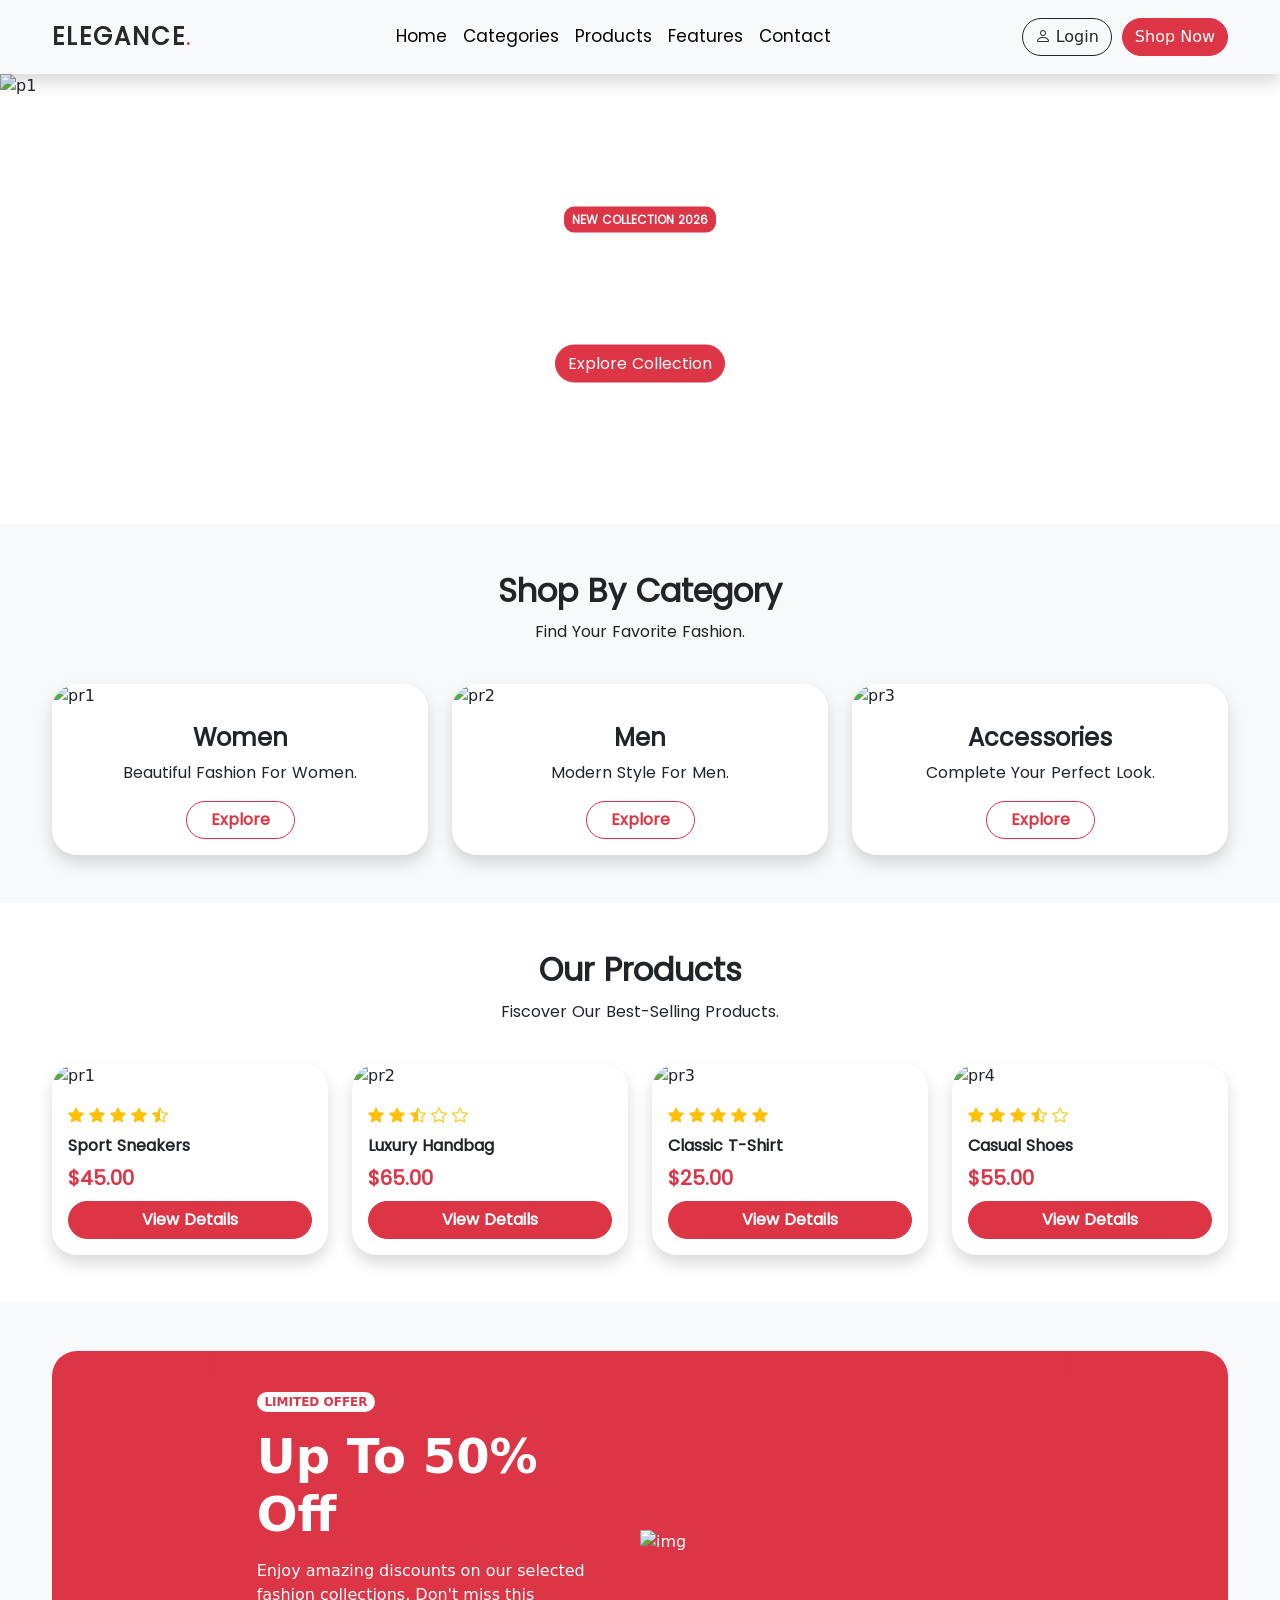
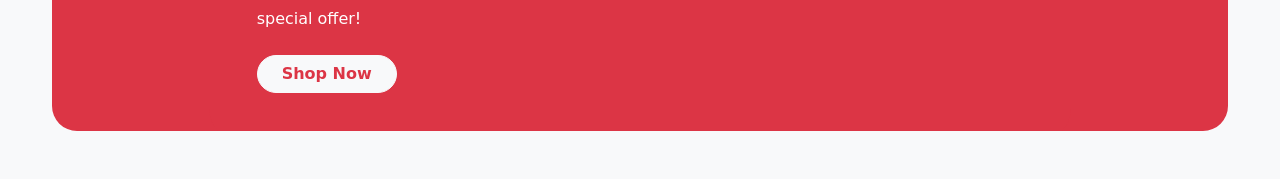
==== Piseth Chankresna/index.html @ ad0e2845 "Add Project" ====
<!DOCTYPE html>
<html lang="en">

<head>
    <meta charset="UTF-8">
    <meta name="viewport" content="width=device-width, initial-scale=1.0">
    <link href="https://cdn.jsdelivr.net/npm/bootstrap@5.3.8/dist/css/bootstrap.min.css" rel="stylesheet"
        integrity="sha384-sRIl4kxILFvY47J16cr9ZwB07vP4J8+LH7qKQnuqkuIAvNWLzeN8tE5YBujZqJLB" crossorigin="anonymous">
    <link rel="stylesheet" href="https://cdn.jsdelivr.net/npm/bootstrap-icons@1.13.2/font/bootstrap-icons.min.css">
    <link rel="stylesheet" href="css/index.css">

    <title>Bagance | Fashion Store</title>
</head>

<body>
    <div class="header">
        <nav class="navbar navbar-expand-lg bg-body-tertiary shadow">
            <div class="container">
                <div class="logo-container navbar-brand">
                    <a class="logo-title text-uppercase text-decoration-none fw-bolder fs-4" href="#">elegance</a>
                    <span class="logo-dot">.</span>
                </div>

                <div class="navbar-text offcanvas w-auto" id="navbarScroll">
                    <ul class="navbar-nav navbar-nav-scroll mx-auto">
                        <li class="nav-item">
                            <a class="nav-link" href="#">home</a>
                        </li>

                        <li class="nav-item">
                            <a class="nav-link" href="#categories">categories</a>
                        </li>

                        <li class="nav-item">
                            <a class="nav-link" href="#products">products</a>
                        </li>

                        <li class="nav-item">
                            <a class="nav-link" href="#features">features</a>
                        </li>

                        <li class="nav-item">
                            <a class="nav-link" href="#contact">contact</a>
                        </li>
                    </ul>
                </div>

                <div class="btn nav-container offcanvas-lg">
                    <button class="btn login-btn btn-outline-dark" type="button" data-bs-target="#loginModal"
                        data-bs-toggle="modal">
                        <a class="login-btn text-decoration-none btn-outline-dark">
                            <i class="bi bi-person"></i>
                            login
                        </a>
                    </button>

                    <button class="btn shop-btn btn-danger">
                        <a href="#products" class="text-decoration-none">
                            shop now
                        </a>
                    </button>
                </div>

                <button class="navbar-toggler" type="button" data-bs-toggle="offcanvas"
                    data-bs-target="#offcanvasWithBothOptions" aria-controls="navbarSupportedContent"
                    aria-expanded="false" aria-label="Toggle navigation">
                    <span class="navbar-toggler-icon"></span>
                </button>
            </div>
        </nav>

        <div class="offcanvas offcanvas-end" data-bs-scroll="true" tabindex="-1" id="offcanvasWithBothOptions"
            aria-labelledby="offcanvasWithBothOptionsLabel">

            <div class="offcanvas-header">
                <a class="logo-title text-uppercase text-decoration-none fw-bolder fs-6" href="#">elegance</a>
                <span class="logo-dot">.</span>
                <button type="button" class="btn-close" data-bs-dismiss="offcanvas" aria-label="Close"></button>
            </div>

            <div class="offcanvas-body">
                <div class="nav-md">
                    <ul class="navbar-nav navbar-nav-scroll mx-auto">
                        <li class="nav-item">
                            <a class="nav-link" href="#">home</a>
                        </li>

                        <li class="nav-item">
                            <a class="nav-link" href="#categories">categories</a>
                        </li>

                        <li class="nav-item">
                            <a class="nav-link" href="#products">products</a>
                        </li>

                        <li class="nav-item">
                            <a class="nav-link" href="#features">features</a>
                        </li>

                        <li class="nav-item">
                            <a class="nav-link" href="#contact">contact</a>
                        </li>
                    </ul>
                </div>

                <div class="nav-btn gap-2 pt-3">
                    <button class="btn login-btn btn-outline-dark" type="button">
                        <a class="login-btn text-decoration-none btn-outline-dark navbar-dark"
                            data-bs-target="#loginModal" data-bs-toggle="modal">
                            <i class="bi bi-person"></i>
                            login
                        </a>
                    </button>

                    <button class="btn shop-btn btn-danger">
                        <a href="#products" class="text-decoration-none">
                            shop now
                        </a>
                    </button>
                </div>
            </div>
        </div>
    </div>

    <!-- model login -->
    <div class="modal fade" id="loginModal" aria-hidden="true" aria-labelledby="loginModal" tabindex="-1">
        <div class="modal-dialog modal-dialog-centered">
            <div class="modal-content">
                <div class="modal-header border-0">
                    <h1 class="modal-title fs-5 fw-bolder text-capitalize" id="loginModal">welcome back!</h1>
                    <button type="button" class="btn-close" data-bs-dismiss="modal" aria-label="Close"></button>
                </div>
                <div class="modal-body m-0">
                    <label class="mb-3">Login to your Elegance account.</label>

                    <form>
                        <div class="mb-3">
                            <label for="loginEmail" class="form-label fw-bold">Email address</label>
                            <input type="email" class="form-control" id="loginEmail" placeholder="Enter your email"
                                required>
                        </div>

                        <div class="mb-3">
                            <label for="loginPassword" class="form-label fw-bold">Password</label>
                            <input type="password" class="form-control" id="loginPassword"
                                placeholder="Enter your password" required>
                        </div>

                        <div class="mb-3 d-flex justify-content-between align-items-center">
                            <div class="form-check">
                                <input type="checkbox" class="form-check-input" id="rememberMe">
                                <label class="form-check-label" for="rememberMe">Remember me</label>
                            </div>
                            <a href="#" class="text-decoration-none text-danger">Forgot password?</a>
                        </div>

                        <!-- Login Submit Button -->
                        <div class="d-grid">
                            <button type="submit" class="btn btn-danger">Log In</button>
                        </div>
                    </form>

                    <div class="mt-3 text-center">
                        <span>Don't have an account?</span>
                        <a href="#" class="text-decoration-none text-danger">Register</a>
                    </div>
                </div>
            </div>
        </div>
    </div>

    <div class="carousel">
        <div id="carouselExampleIndicators" class="carousel slide carousel-fade" data-bs-interval="3000">
            <!--data-bs-ride="carousel" -->

            <div class="carousel-indicators">
                <button type="button" data-bs-target="#carouselExampleIndicators" data-bs-slide-to="0" class="active"
                    aria-current="true" aria-label="Slide 1"></button>
                <button type="button" data-bs-target="#carouselExampleIndicators" data-bs-slide-to="1"
                    aria-label="Slide 2"></button>
                <button type="button" data-bs-target="#carouselExampleIndicators" data-bs-slide-to="2"
                    aria-label="Slide 3"></button>
            </div>

            <div class="carousel-inner">
                <div class="carousel-item active">
                    <img src="https://images.unsplash.com/photo-1483985988355-763728e1935b?auto=format&fit=crop&w=1600&q=85"
                        class="d-block" alt="p1">
                    <div class="carousel-caption w-75">
                        <label class="bg-danger text-light" id="red">new collection 2026</label>
                        <h5 class="fs-1">discover your style</h5>
                        <p class="fs-6">fashion in not just about clothes. it's about your personality.</p>
                        <button class="btn btn-danger">explore collection</button>
                    </div>
                </div>

                <div class="carousel-item">
                    <img src="https://images.unsplash.com/photo-1490481651871-ab68de25d43d?auto=format&fit=crop&w=1600&q=85"
                        class="d-block" alt="p2">
                    <div class="carousel-caption w-75">
                        <label class="bg-warning text-dark" id="red">special offer</label>
                        <h5 class="fs-1">elegance everywhere</h5>
                        <p class="fs-6">Find your perfect outfit for every moment.</p>
                        <button class="btn btn-light">shop collection</button>
                    </div>
                </div>

                <div class="carousel-item">
                    <img src="https://images.unsplash.com/photo-1515886657613-9f3515b0c78f?auto=format&fit=crop&w=1600&q=85"
                        class="d-block" alt="p3">
                    <div class="carousel-caption w-75">
                        <label class="bg-danger text-light" id="red">trending now</label>
                        <h5 class="fs-1">be different</h5>
                        <p class="fs-6">wear confidence. wear elegance.</p>
                        <button class="btn btn-danger">discover more</button>
                    </div>
                </div>
            </div>

            <button class="carousel-control-prev" type="button" data-bs-target="#carouselExampleIndicators"
                data-bs-slide="prev">
                <span class="carousel-control-prev-icon" aria-hidden="true"></span>
                <span class="visually-hidden">Previous</span>
            </button>

            <button class="carousel-control-next" type="button" data-bs-target="#carouselExampleIndicators"
                data-bs-slide="next">
                <span class="carousel-control-next-icon" aria-hidden="true"></span>
                <span class="visually-hidden">Next</span>
            </button>
        </div>
    </div>

    <div class="cotegories-container" id="categories">
        <div class="header-container">
            <h2>shop by category</h2>
            <p>Find your favorite fashion.</p>
        </div>

        <div class="cotegories">
            <div class="row g-4 row-cols-1 row-cols-lg-3">
                <div class="col">
                    <div class="card shadow">
                        <div class="img-wrap">
                            <img src="https://images.unsplash.com/photo-1483985988355-763728e1935b?auto=format&fit=crop&w=700&q=80"
                                class="card-img-top" alt="pr1">
                        </div>
                        <div class="card-body">
                            <h6 class="card-title">women</h5>
                                <p class="card-text">beautiful fashion for women.</p>

                                <button class="btn btn-outline-danger">
                                    <a href="#products" class="text-decoration-none">
                                        explore
                                    </a>
                                </button>
                        </div>
                    </div>
                </div>

                <div class="col">
                    <div class="card shadow">
                        <div class="img-wrap">
                            <img src="https://images.unsplash.com/photo-1516257984-b1b4d707412e?auto=format&fit=crop&w=700&q=80"
                                class="card-img-top" alt="pr2">
                        </div>
                        <div class="card-body">
                            <h6 class="card-title">men</h5>
                                <p class="card-text">modern style for men.</p>

                                <button class="btn btn-outline-danger">
                                    <a href="#products" class="text-decoration-none">
                                        explore
                                    </a>
                                </button>
                        </div>
                    </div>
                </div>

                <div class="col">
                    <div class="card shadow">
                        <div class="img-wrap">
                            <img src="https://images.unsplash.com/photo-1543163521-1bf539c55dd2?auto=format&fit=crop&w=700&q=80"
                                class="card-img-top" alt="pr3">
                        </div>
                        <div class="card-body">
                            <h6 class="card-title">accessories</h5>
                                <p class="card-text">complete your perfect look.</p>

                                <button class="btn btn-outline-danger">
                                    <a href="#products" class="text-decoration-none">
                                        explore
                                    </a>
                                </button>
                        </div>
                    </div>
                </div>
            </div>
        </div>
    </div>

    <div class="products-container" id="products">
        <div class="header-container">
            <h2>our products</h2>
            <p>Fiscover our best-selling products.</p>
        </div>

        <div class="products">
            <div class="row g-4 row-cols-2 row-cols-lg-4">
                <div class="col">
                    <div class="card shadow">
                        <div class="img-wrap">
                            <img src="https://images.unsplash.com/photo-1542291026-7eec264c27ff?auto=format&fit=crop&w=600&q=80"
                                class="card-img-top" alt="pr1">
                        </div>
                        <div class="card-body">
                            <div class="star text-warning">
                                <i class="bi bi-star-fill"></i>
                                <i class="bi bi-star-fill"></i>
                                <i class="bi bi-star-fill"></i>
                                <i class="bi bi-star-fill"></i>
                                <i class="bi bi-star-half"></i>
                            </div>
                            <h6 class="card-title">Sport Sneakers</h5>
                                <p>$45.00</p>
                                <button class="btn btn-danger" data-bs-target="#productsModalOne"
                                    data-bs-toggle="modal">view details</button>
                        </div>
                    </div>
                </div>

                <div class="col">
                    <div class="card shadow">
                        <div class="img-wrap">
                            <img src="https://images.unsplash.com/photo-1548036328-c9fa89d128fa?auto=format&fit=crop&w=600&q=80"
                                class="card-img-top" alt="pr2">
                        </div>
                        <div class="card-body">
                            <div class="star text-warning">
                                <i class="bi bi-star-fill"></i>
                                <i class="bi bi-star-fill"></i>
                                <i class="bi bi-star-half"></i>
                                <i class="bi bi-star"></i>
                                <i class="bi bi-star"></i>
                            </div>
                            <h6 class="card-title">Luxury Handbag</h5>
                                <p>$65.00</p>
                                <button class="btn btn-danger" data-bs-target="#productsModalTwo"
                                    data-bs-toggle="modal">view details</button>
                        </div>
                    </div>
                </div>

                <div class="col">
                    <div class="card shadow">
                        <div class="img-wrap">
                            <img src="https://images.unsplash.com/photo-1521572163474-6864f9cf17ab?auto=format&fit=crop&w=600&q=80"
                                class="card-img-top" alt="pr3">
                        </div>
                        <div class="card-body">
                            <div class="star text-warning">
                                <i class="bi bi-star-fill"></i>
                                <i class="bi bi-star-fill"></i>
                                <i class="bi bi-star-fill"></i>
                                <i class="bi bi-star-fill"></i>
                                <i class="bi bi-star-fill"></i>
                            </div>
                            <h6 class="card-title">Classic T-Shirt</h5>
                                <p>$25.00</p>
                                <button class="btn btn-danger" data-bs-target="#productsModalThree"
                                    data-bs-toggle="modal">view details</button>
                        </div>
                    </div>
                </div>

                <div class="col">
                    <div class="card shadow">
                        <div class="img-wrap">
                            <img src="https://images.unsplash.com/photo-1549298916-b41d501d3772?auto=format&fit=crop&w=600&q=80"
                                class="card-img-top" alt="pr4">
                        </div>
                        <div class="card-body">
                            <div class="star text-warning">
                                <i class="bi bi-star-fill"></i>
                                <i class="bi bi-star-fill"></i>
                                <i class="bi bi-star-fill"></i>
                                <i class="bi bi-star-half"></i>
                                <i class="bi bi-star"></i>
                            </div>
                            <h6 class="card-title">Casual Shoes</h5>
                                <p>$55.00</p>

                                <!-- Trigger Button -->
                                <button class="btn btn-danger" data-bs-target="#productsModalFour"
                                    data-bs-toggle="modal">view details</button>
                        </div>
                    </div>
                </div>
            </div>

            <!-- model -->
            <div class="modal fade" id="productsModalOne" aria-hidden="true" aria-labelledby="productsModalToggleLabel"
                tabindex="-1">
                <div class="modal-dialog modal-dialog-centered">
                    <div class="modal-content">
                        <div class="modal-header">
                            <h1 class="modal-title fs-5" id="productsModalOne">product details</h1>
                            <button type="button" class="btn-close" data-bs-dismiss="modal" aria-label="Close"></button>
                        </div>

                        <div class="modal-body">
                            <div class="img-wrap">
                                <img src="https://images.unsplash.com/photo-1542291026-7eec264c27ff?auto=format&fit=crop&w=600&q=80"
                                    class="card-img-top" alt="pr1">
                            </div>

                            <div class="card-body">
                                <h4 class="card-title">Sport Sneakers</h4>

                                <p class="card-descriptioncard-text">A beautiful and high-quality fashion product
                                    designed for your everyday style.
                                </p>

                                <h4 class="card-price card-text text-danger">$45.00</h4>


                                <button class="btn btn-danger" data-bs-target="#productsModalOne"
                                    data-bs-toggle="modal">
                                    close
                                </button>
                            </div>
                        </div>
                    </div>
                </div>
            </div>

            <div class="modal fade" id="productsModalTwo" aria-hidden="true" aria-labelledby="productsModalToggleLabel"
                tabindex="-1">
                <div class="modal-dialog modal-dialog-centered">
                    <div class="modal-content">
                        <div class="modal-header">
                            <h1 class="modal-title fs-5" id="productsModalTwo">product details</h1>
                            <button type="button" class="btn-close" data-bs-dismiss="modal" aria-label="Close"></button>
                        </div>

                        <div class="modal-body">
                            <div class="img-wrap">
                                <img src="https://images.unsplash.com/photo-1548036328-c9fa89d128fa?auto=format&fit=crop&w=600&q=80"
                                    class="card-img-top" alt="pr2">
                            </div>

                            <div class="card-body">
                                <h4 class="card-title">Luxury Handbag</h4>

                                <p class="card-descriptioncard-text">A beautiful and high-quality fashion product
                                    designed for your
                                    everyday style.
                                </p>

                                <h4 class="card-price card-text text-danger">$65.00</h4>


                                <button class="btn btn-danger" data-bs-target="#productsModalTwo"
                                    data-bs-toggle="modal">
                                    close
                                </button>
                            </div>
                        </div>
                    </div>
                </div>
            </div>

            <div class="modal fade" id="productsModalThree" aria-hidden="true"
                aria-labelledby="productsModalToggleLabel" tabindex="-1">
                <div class="modal-dialog modal-dialog-centered">
                    <div class="modal-content">
                        <div class="modal-header">
                            <h1 class="modal-title fs-5" id="productsModalThree">product details</h1>
                            <button type="button" class="btn-close" data-bs-dismiss="modal" aria-label="Close"></button>
                        </div>

                        <div class="modal-body">
                            <div class="img-wrap">
                                <img src="https://images.unsplash.com/photo-1521572163474-6864f9cf17ab?auto=format&fit=crop&w=600&q=80"
                                    class="card-img-top" alt="pr3">
                            </div>

                            <div class="card-body">
                                <h4 class="card-title">Classic T-Shirt</h4>

                                <p class="card-descriptioncard-text">A beautiful and high-quality fashion product
                                    designed for your
                                    everyday style.
                                </p>

                                <h4 class="card-price card-text text-danger">$25.00</h4>


                                <button class="btn btn-danger" data-bs-target="#productsModalThree"
                                    data-bs-toggle="modal">
                                    close
                                </button>
                            </div>
                        </div>
                    </div>
                </div>
            </div>

            <div class="modal fade" id="productsModalFour" aria-hidden="true" aria-labelledby="productsModalToggleLabel"
                tabindex="-1">
                <div class="modal-dialog modal-dialog-centered">
                    <div class="modal-content">
                        <div class="modal-header">
                            <h1 class="modal-title fs-5" id="productsModalFour">product details</h1>
                            <button type="button" class="btn-close" data-bs-dismiss="modal" aria-label="Close"></button>
                        </div>

                        <div class="modal-body">
                            <div class="img-wrap">
                                <img src="https://images.unsplash.com/photo-1549298916-b41d501d3772?auto=format&fit=crop&w=600&q=80"
                                    class="card-img-top" alt="pr4">
                            </div>

                            <div class="card-body">
                                <h4 class="card-title">Casual Shoes</h4>

                                <p class="card-descriptioncard-text">A beautiful and high-quality fashion product
                                    designed for your
                                    everyday style.
                                </p>

                                <h4 class="card-price card-text text-danger">$55.00</h4>


                                <button class="btn btn-danger" data-bs-target="#productsModalFour"
                                    data-bs-toggle="modal">
                                    close
                                </button>
                            </div>
                        </div>
                    </div>
                </div>
            </div>
        </div>
    </div>

    <div class="banner">
        <div class="container">
            <div class="row g-0 align-items-center bg-danger text-white rounded-5 overflow-hidden banner-box">
                <div class="col-12 col-md-6 p-4 p-md-5">
                    <span class="badge rounded-pill bg-white text-danger text-uppercase mb-3">limited offer</span>
                    <h1 class="display-5 fw-bold text-capitalize mb-3">up to 50% off</h1>
                    <p class="mb-4">Enjoy amazing discounts on our selected fashion collections. Don't miss this special
                        offer!</p>
                    <button class="btn btn-light text-danger rounded-pill px-4 fw-semibold text-capitalize">shop
                        now</button>
                </div>

                <div class="col-12 col-md-6 banner-img">
                    <img class="w-100 h-100 object-fit-cover"
                        src="https://images.unsplash.com/photo-1485230895905-ec40ba36b9bc?auto=format&fit=crop&w=900&q=80"
                        alt="img">
                </div>
            </div>
        </div>
    </div>
</body>

<script src="https://cdn.jsdelivr.net/npm/bootstrap@5.3.8/dist/js/bootstrap.bundle.min.js"
    integrity="sha384-FKyoEForCGlyvwx9Hj09JcYn3nv7wiPVlz7YYwJrWVcXK/BmnVDxM+D2scQbITxI" crossorigin="anonymous">
    </script>

</html>
---- Piseth Chankresna/css/index.css ----
@font-face {
  src: url('../font/poppins/Poppins-Regular.ttf') format('truetype');
  font-family: 'Poppins-Regular';
}

* {
  margin: 0;
  padding: 0;
  box-sizing: border-box;
  background: none;
  scrollbar-width: none;
}

:root {
  --main-color: #dc3545;
  --main-color-text: #292929;
  --main-color-text-white: #fff;
  --main-page-bg: #f8f9fa;
  --main-font: 'Poppins-Regular', sans-serif;
}

html {
  scroll-behavior: smooth;
}

.header {
  position: sticky;
  top: 0;
  z-index: 1000;
  width: 100%;

  .navbar .container {
    width: 100%;
    max-width: 1200px;
    margin-inline: auto;
    padding-inline: auto;

    .logo-container {
      display: flex;
      align-items: baseline;
      width: fit-content;
      padding-top: 5px;
      font-family: var(--main-font);
      font-weight: bolder;

      .logo-title {
        color: var(--main-color-text);
        letter-spacing: 2px;
      }

      .logo-dot {
        color: var(--main-color);
      }
    }
  }

  .navbar-text .nav-item .nav-link {
    font-size: 17px;
    text-transform: capitalize;
    font-family: var(--main-font);

    &:hover {
      color: var(--main-color);
    }
  }

  .nav-container {
    display: flex;
    width: fit-content;
    padding: 0;
    margin: 0;
    gap: 10px;
    border: none;

    .login-btn {
      text-transform: capitalize;
      transition: all 0.3s ease-in-out;
      border-radius: 968px;
      font-weight: 500;

      a {
        color: var(--main-color-text);
        background: none;

        &:hover {
          color: var(--main-color-text-white);
        }
      }
    }

    .shop-btn {
      text-transform: capitalize;
      border-radius: 968px;
      font-weight: 500;
      transition: all 0.3s ease-in-out;

      a {
        color: var(--main-color-text-white);
      }
    }
  }
  .offcanvas {
    .offcanvas-header {
      font-family: var(--main-font);
      font-weight: bolder;

      .logo-title {
        color: var(--main-color-text);
        letter-spacing: 2px;
      }

      .logo-dot {
        color: var(--main-color);
      }
    }

    .offcanvas-body .nav-item .nav-link {
      font-size: 17px;
      text-transform: capitalize;
      font-family: var(--main-font);

      &:hover {
        color: var(--main-color);
      }
    }

    .nav-btn {
      display: flex;
      width: fit-content;
      padding: 0;
      margin: 0;
      gap: 10px;
      border: none;

      .login-btn {
        text-transform: capitalize;
        transition: all 0.3s ease-in-out;
        border-radius: 968px;
        font-weight: 500;

        a {
          color: var(--main-color-text);
          background: none;

          &:hover {
            color: var(--main-color-text-white);
          }
        }
      }

      .shop-btn {
        text-transform: capitalize;
        border-radius: 968px;
        font-weight: 500;
        transition: all 0.3s ease-in-out;

        a {
          color: var(--main-color-text-white);
        }
      }
    }
  }
}

.modal {
  font-family: var(--main-font);
}

.carousel {
  width: 100%;

  .carousel-item img {
    width: 100%;
    height: 450px;
    object-fit: cover;
  }

  .carousel-caption {
    position: absolute;
    top: 50%;
    left: 50%;
    transform: translate(-50%, -50%);
    padding: 10px;

    label {
      background: var(--main-color);
      border-radius: 10px;
      padding: 4px 8px;
      font-size: 12px;
      font-weight: 600;
      margin-bottom: 16px;
      cursor: text;
      text-transform: uppercase;
      font-family: var(--main-font);
    }

    h5 {
      font-size: 50px;
      font-weight: bolder;
      text-transform: capitalize;
      font-family: var(--main-font);
      margin-bottom: 8px;
    }

    p {
      font-size: 20px;
      font-weight: 500;
      text-transform: capitalize;
      font-family: var(--main-font);
      margin-bottom: 16px;
    }

    button {
      text-transform: capitalize;
      font-family: var(--main-font);
      border-radius: 968px;
    }
  }
}

.cotegories-container {
  width: 100%;
  padding: 48px 0;
  background: var(--main-page-bg);

  .header-container {
    display: block;
    font-family: var(--main-font);
    width: 100%;

    h2 {
      text-align: center;
      font-size: 32px;
      font-weight: bolder;
      text-transform: capitalize;
      margin-bottom: 10px;
    }

    p {
      text-align: center;
      font-size: 16px;
      font-weight: 500;
      text-transform: capitalize;
      margin-bottom: 40px;
    }
  }

  .cotegories {
    width: 100%;
    max-width: 1200px;
    margin-inline: auto;
    padding-inline: 12px;

    .card {
      width: 100%;
      max-width: 380px;
      height: 100%;
      margin-inline: auto;
      border-radius: 25px;
      overflow: hidden;
      border: none;

      .img-wrap {
        overflow: hidden;

        img {
          width: 100%;
          height: 360px;
          object-fit: cover;
          transition: all 0.3s ease-in-out;

          &:hover {
            transform: scale(1.05);
            filter: brightness(1.08);
          }
        }
      }

      .card-body {
        font-family: var(--main-font);
        display: flex;
        flex-direction: column;
        align-items: center;
        justify-content: center;

        h6 {
          font-size: 24px;
          font-weight: bolder;
          text-transform: capitalize;
        }

        p {
          font-size: 16px;
          font-weight: 500;
          text-transform: capitalize;
        }

        button {
          text-transform: capitalize;
          font-family: var(--main-font);
          font-weight: 600;
          border-radius: 968px;
          padding: 6px 24px;
          transition: all 0.3s ease-in-out;

          a {
            color: var(--main-color);

            &:hover {
              color: var(--main-color-text-white);
            }
          }
        }
      }
    }
  }
}

.products-container {
  width: 100%;
  padding: 48px 0;

  .header-container {
    display: block;
    font-family: var(--main-font);
    width: 100%;

    h2 {
      text-align: center;
      font-size: 32px;
      font-weight: bolder;
      text-transform: capitalize;
      margin-bottom: 10px;
    }

    p {
      text-align: center;
      font-size: 16px;
      font-weight: 500;
      text-transform: capitalize;
      margin-bottom: 40px;
    }
  }

  .products {
    width: 100%;
    max-width: 1200px;
    margin-inline: auto;
    padding-inline: 12px;

    .card {
      width: 100%;
      max-width: 380px;
      height: 100%;
      margin-inline: auto;
      border-radius: 25px;
      overflow: hidden;
      border: none;
      transition: all 0.3s ease-in-out;

      &:hover {
        transform: translateY(-5px);
        filter: brightness(1.08);
      }

      .img-wrap {
        overflow: hidden;

        img {
          width: 100%;
          height: 260px;
          object-fit: cover;
        }
      }

      .card-body {
        font-family: var(--main-font);

        .star {
          margin-bottom: 8px;
        }

        h6 {
          font-size: 16px;
          font-weight: bolder;
          text-transform: capitalize;
          margin-bottom: 8px;
        }

        p {
          font-size: 20px;
          font-weight: bolder;
          text-transform: capitalize;
          margin-bottom: 8px;
          color: var(--main-color);
        }

        button {
          text-transform: capitalize;
          font-family: var(--main-font);
          border-radius: 968px;
          /* margin-bottom: 8px; */
          font-weight: 600;
          width: 100%;
          transition: all 0.3s ease-in-out;
        }
      }
    }
  }

  .modal {
    background: transparent;
    backdrop-filter: blur(2.5px);
    font-family: var(--main-font);

    .modal-header .modal-title {
      font-size: 24px;
      font-weight: bolder;
      text-transform: capitalize;
    }

    .modal-body {
      .img-wrap {
        width: 100%;
        max-width: 300px;
        margin-inline: auto;
        border-radius: 25px;
        overflow: hidden;
      }

      .card-body {
        text-align: center;
        margin-top: 16px;

        h4 {
          margin-bottom: 8px;
          font-size: 24px;
          font-weight: bolder;
          text-transform: capitalize;
        }

        p {
          margin-bottom: 16px;
          font-size: 16px;
          font-weight: 500;
          text-transform: capitalize;
        }

        button {
          width: 100%;
          font-weight: 600;
          border-radius: 10px;
          text-transform: capitalize;
        }
      }
    }
  }
}

.banner {
  width: 100%;
  padding: 48px 12px; /* same 12px side gutter as .cotegories / .products */
  background: var(--main-page-bg);

  .container {
    width: 100%;
    max-width: 1176px; /* 1200px - 24px gutter = same content width as other sections */
    margin-inline: auto;
    padding: 0; /* remove Bootstrap's container padding so edges line up */
    height: 380px;
    background: var(--main-color);
    border-radius: 25px;
    overflow: hidden;

    display: flex;
    align-items: center;
    justify-content: center;
  }
}
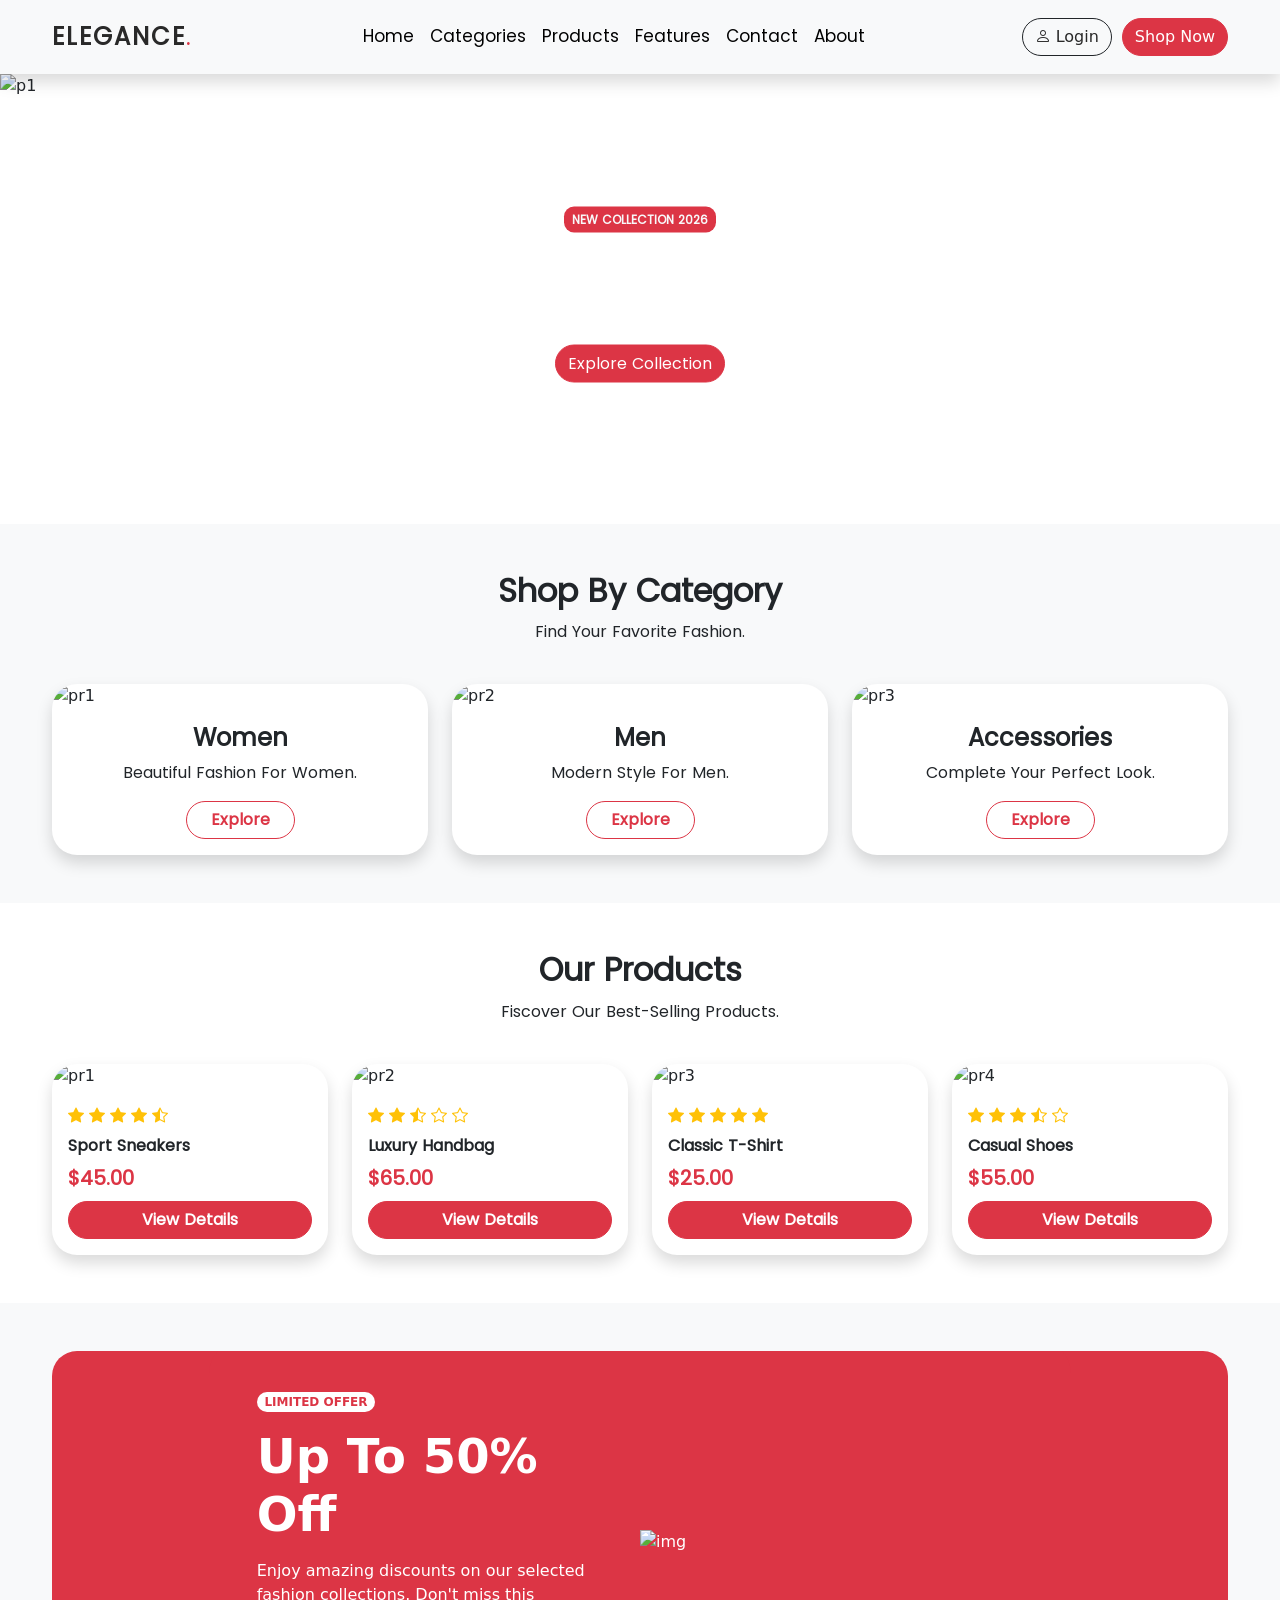
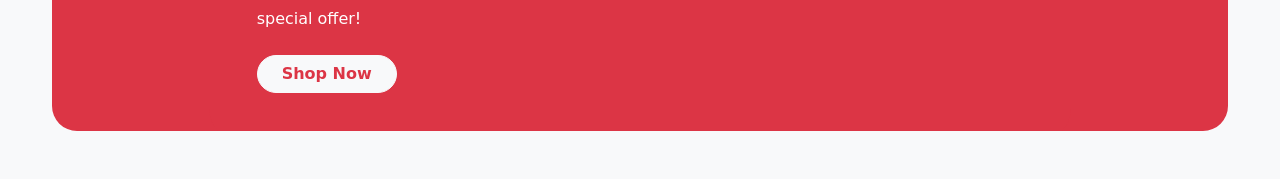
==== commit 2faac464: "Add menu About" ====
--- a/Piseth Chankresna/index.html
+++ b/Piseth Chankresna/index.html
@@ -41,6 +41,10 @@
 
                         <li class="nav-item">
                             <a class="nav-link" href="#contact">contact</a>
+                        </li>
+
+                        <li class="nav-item">
+                            <a class="nav-link" href="#about">about</a>
                         </li>
                     </ul>
                 </div>
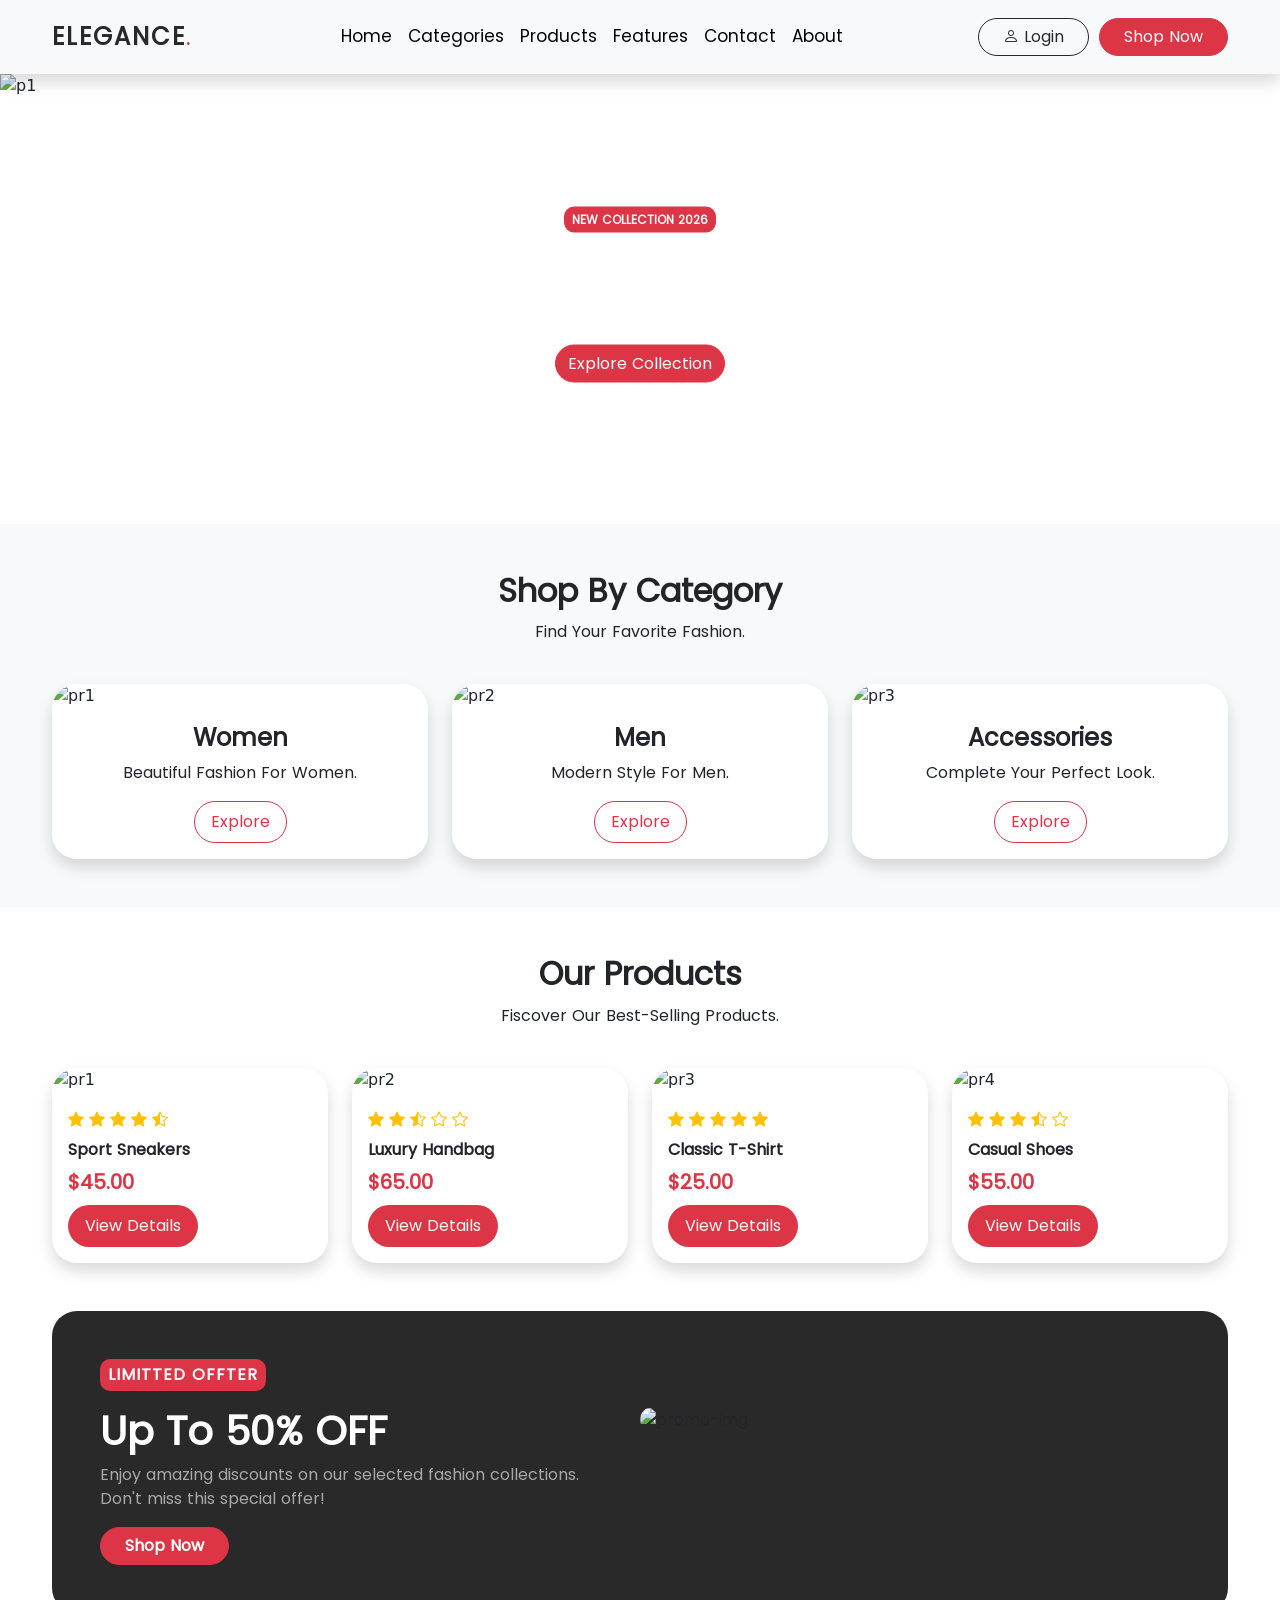
==== commit cf3976b7: "Upadated: Banner + active btn" ====
--- a/Piseth Chankresna/index.html
+++ b/Piseth Chankresna/index.html
@@ -50,19 +50,14 @@
                 </div>
 
                 <div class="btn nav-container offcanvas-lg">
-                    <button class="btn login-btn btn-outline-dark" type="button" data-bs-target="#loginModal"
-                        data-bs-toggle="modal">
-                        <a class="login-btn text-decoration-none btn-outline-dark">
-                            <i class="bi bi-person"></i>
-                            login
-                        </a>
-                    </button>
-
-                    <button class="btn shop-btn btn-danger">
-                        <a href="#products" class="text-decoration-none">
-                            shop now
-                        </a>
-                    </button>
+                    <a class="login-btn text-decoration-none" data-bs-target="#loginModal" data-bs-toggle="modal">
+                        <i class="bi bi-person"></i>
+                        login
+                    </a>
+
+                    <a href="#products" class="shop-btn btn btn-danger text-decoration-none">
+                        shop now
+                    </a>
                 </div>
 
                 <button class="navbar-toggler" type="button" data-bs-toggle="offcanvas"
@@ -108,38 +103,35 @@
                 </div>
 
                 <div class="nav-btn gap-2 pt-3">
-                    <button class="btn login-btn btn-outline-dark" type="button">
-                        <a class="login-btn text-decoration-none btn-outline-dark navbar-dark"
-                            data-bs-target="#loginModal" data-bs-toggle="modal">
-                            <i class="bi bi-person"></i>
-                            login
-                        </a>
-                    </button>
-
-                    <button class="btn shop-btn btn-danger">
-                        <a href="#products" class="text-decoration-none">
-                            shop now
-                        </a>
-                    </button>
+                    <a class="login-btn text-decoration-none" data-bs-target="#loginModal" data-bs-toggle="modal">
+                        <i class="bi bi-person"></i>
+                        login
+                    </a>
+
+                    <a href="#products" class="shop-btn btn btn-danger text-decoration-none">
+                        shop now
+                    </a>
                 </div>
             </div>
         </div>
     </div>
 
     <!-- model login -->
-    <div class="modal fade" id="loginModal" aria-hidden="true" aria-labelledby="loginModal" tabindex="-1">
+    <div class="modal modal-login fade" id="loginModal" aria-hidden="true" aria-labelledby="loginModal" tabindex="-1">
         <div class="modal-dialog modal-dialog-centered">
             <div class="modal-content">
+
                 <div class="modal-header border-0">
-                    <h1 class="modal-title fs-5 fw-bolder text-capitalize" id="loginModal">welcome back!</h1>
+                    <h1 class="modal-title fs-3" id="loginModal">welcome back!</h1>
                     <button type="button" class="btn-close" data-bs-dismiss="modal" aria-label="Close"></button>
                 </div>
+
                 <div class="modal-body m-0">
-                    <label class="mb-3">Login to your Elegance account.</label>
+                    <label class="login-label mb-3 fs-6">Login to your Elegance account.</label>
 
                     <form>
                         <div class="mb-3">
-                            <label for="loginEmail" class="form-label fw-bold">Email address</label>
+                            <label for="loginEmail" class="form-label fs-6 fw-bold">Email address</label>
                             <input type="email" class="form-control" id="loginEmail" placeholder="Enter your email"
                                 required>
                         </div>
@@ -155,12 +147,12 @@
                                 <input type="checkbox" class="form-check-input" id="rememberMe">
                                 <label class="form-check-label" for="rememberMe">Remember me</label>
                             </div>
-                            <a href="#" class="text-decoration-none text-danger">Forgot password?</a>
+                            <a href="#" class="text-help text-decoration-none text-danger">Forgot password?</a>
                         </div>
 
                         <!-- Login Submit Button -->
                         <div class="d-grid">
-                            <button type="submit" class="btn btn-danger">Log In</button>
+                            <button type="submit" class="login-btn btn btn-danger">log in</button>
                         </div>
                     </form>
 
@@ -194,7 +186,7 @@
                         <label class="bg-danger text-light" id="red">new collection 2026</label>
                         <h5 class="fs-1">discover your style</h5>
                         <p class="fs-6">fashion in not just about clothes. it's about your personality.</p>
-                        <button class="btn btn-danger">explore collection</button>
+                        <a class="btn btn-danger" href="#products">explore collection</a>
                     </div>
                 </div>
 
@@ -205,7 +197,7 @@
                         <label class="bg-warning text-dark" id="red">special offer</label>
                         <h5 class="fs-1">elegance everywhere</h5>
                         <p class="fs-6">Find your perfect outfit for every moment.</p>
-                        <button class="btn btn-light">shop collection</button>
+                        <a class="btn btn-light" href="#products">shop collection</a>
                     </div>
                 </div>
 
@@ -216,7 +208,7 @@
                         <label class="bg-danger text-light" id="red">trending now</label>
                         <h5 class="fs-1">be different</h5>
                         <p class="fs-6">wear confidence. wear elegance.</p>
-                        <button class="btn btn-danger">discover more</button>
+                        <a class="btn btn-danger" href="#products">discover more</a>
                     </div>
                 </div>
             </div>
@@ -252,12 +244,7 @@
                         <div class="card-body">
                             <h6 class="card-title">women</h5>
                                 <p class="card-text">beautiful fashion for women.</p>
-
-                                <button class="btn btn-outline-danger">
-                                    <a href="#products" class="text-decoration-none">
-                                        explore
-                                    </a>
-                                </button>
+                                <a href="#products" class="text-decoration-none">explore</a>
                         </div>
                     </div>
                 </div>
@@ -271,12 +258,7 @@
                         <div class="card-body">
                             <h6 class="card-title">men</h5>
                                 <p class="card-text">modern style for men.</p>
-
-                                <button class="btn btn-outline-danger">
-                                    <a href="#products" class="text-decoration-none">
-                                        explore
-                                    </a>
-                                </button>
+                                <a href="#products" class="text-decoration-none">explore</a>
                         </div>
                     </div>
                 </div>
@@ -290,12 +272,7 @@
                         <div class="card-body">
                             <h6 class="card-title">accessories</h5>
                                 <p class="card-text">complete your perfect look.</p>
-
-                                <button class="btn btn-outline-danger">
-                                    <a href="#products" class="text-decoration-none">
-                                        explore
-                                    </a>
-                                </button>
+                                <a href="#products" class="text-decoration-none">explore</a>
                         </div>
                     </div>
                 </div>
@@ -327,8 +304,8 @@
                             </div>
                             <h6 class="card-title">Sport Sneakers</h5>
                                 <p>$45.00</p>
-                                <button class="btn btn-danger" data-bs-target="#productsModalOne"
-                                    data-bs-toggle="modal">view details</button>
+                                <a class="btn" data-bs-target="#productsModalOne" data-bs-toggle="modal">view
+                                    details</a>
                         </div>
                     </div>
                 </div>
@@ -349,8 +326,8 @@
                             </div>
                             <h6 class="card-title">Luxury Handbag</h5>
                                 <p>$65.00</p>
-                                <button class="btn btn-danger" data-bs-target="#productsModalTwo"
-                                    data-bs-toggle="modal">view details</button>
+                                <a class="btn" data-bs-target="#productsModalTwo" data-bs-toggle="modal">view
+                                    details</a>
                         </div>
                     </div>
                 </div>
@@ -371,8 +348,8 @@
                             </div>
                             <h6 class="card-title">Classic T-Shirt</h5>
                                 <p>$25.00</p>
-                                <button class="btn btn-danger" data-bs-target="#productsModalThree"
-                                    data-bs-toggle="modal">view details</button>
+                                <a class="btn" data-bs-target="#productsModalThree" data-bs-toggle="modal">view
+                                    details</a>
                         </div>
                     </div>
                 </div>
@@ -395,8 +372,8 @@
                                 <p>$55.00</p>
 
                                 <!-- Trigger Button -->
-                                <button class="btn btn-danger" data-bs-target="#productsModalFour"
-                                    data-bs-toggle="modal">view details</button>
+                                <a class="btn" data-bs-target="#productsModalFour" data-bs-toggle="modal">view
+                                    details</a>
                         </div>
                     </div>
                 </div>
@@ -408,7 +385,7 @@
                 <div class="modal-dialog modal-dialog-centered">
                     <div class="modal-content">
                         <div class="modal-header">
-                            <h1 class="modal-title fs-5" id="productsModalOne">product details</h1>
+                            <h1 class="modal-title fs-3" id="productsModalOne">product details</h1>
                             <button type="button" class="btn-close" data-bs-dismiss="modal" aria-label="Close"></button>
                         </div>
 
@@ -443,7 +420,7 @@
                 <div class="modal-dialog modal-dialog-centered">
                     <div class="modal-content">
                         <div class="modal-header">
-                            <h1 class="modal-title fs-5" id="productsModalTwo">product details</h1>
+                            <h1 class="modal-title fs-3" id="productsModalTwo">product details</h1>
                             <button type="button" class="btn-close" data-bs-dismiss="modal" aria-label="Close"></button>
                         </div>
 
@@ -479,7 +456,7 @@
                 <div class="modal-dialog modal-dialog-centered">
                     <div class="modal-content">
                         <div class="modal-header">
-                            <h1 class="modal-title fs-5" id="productsModalThree">product details</h1>
+                            <h1 class="modal-title fs-3" id="productsModalThree">product details</h1>
                             <button type="button" class="btn-close" data-bs-dismiss="modal" aria-label="Close"></button>
                         </div>
 
@@ -515,7 +492,7 @@
                 <div class="modal-dialog modal-dialog-centered">
                     <div class="modal-content">
                         <div class="modal-header">
-                            <h1 class="modal-title fs-5" id="productsModalFour">product details</h1>
+                            <h1 class="modal-title fs-3" id="productsModalFour">product details</h1>
                             <button type="button" class="btn-close" data-bs-dismiss="modal" aria-label="Close"></button>
                         </div>
 
@@ -549,21 +526,21 @@
     </div>
 
     <div class="banner">
-        <div class="container">
-            <div class="row g-0 align-items-center bg-danger text-white rounded-5 overflow-hidden banner-box">
-                <div class="col-12 col-md-6 p-4 p-md-5">
-                    <span class="badge rounded-pill bg-white text-danger text-uppercase mb-3">limited offer</span>
-                    <h1 class="display-5 fw-bold text-capitalize mb-3">up to 50% off</h1>
-                    <p class="mb-4">Enjoy amazing discounts on our selected fashion collections. Don't miss this special
-                        offer!</p>
-                    <button class="btn btn-light text-danger rounded-pill px-4 fw-semibold text-capitalize">shop
-                        now</button>
-                </div>
-
-                <div class="col-12 col-md-6 banner-img">
-                    <img class="w-100 h-100 object-fit-cover"
-                        src="https://images.unsplash.com/photo-1485230895905-ec40ba36b9bc?auto=format&fit=crop&w=900&q=80"
-                        alt="img">
+        <div class="promo-banner">
+            <div class="row g-0">
+                <div class="info col-lg-6">
+                    <p class="limitted fs-6">limitted offter</p>
+                    <h1 class="fs-1 fw-bolder">up to 50% OFF</h1>
+                    <p class="description">Enjoy amazing discounts on our selected fashion collections. Don't miss this
+                        special offer!</p>
+                    <a class="btn btn-danger fs-6" href="#products">shop now</a>
+                </div>
+
+                <div class="banner-img col-lg-6 mt-5">
+                    <div class="img-wrap">
+                        <img src="https://images.unsplash.com/photo-1549298916-b41d501d3772?auto=format&fit=crop&w=600&q=80"
+                            alt="promo-img" data-bs-target="#productsModalFour" data-bs-toggle="modal">
+                    </div>
                 </div>
             </div>
         </div>
--- a/Piseth Chankresna/css/index.css
+++ b/Piseth Chankresna/css/index.css
@@ -17,6 +17,10 @@
   --main-color-text-white: #fff;
   --main-page-bg: #f8f9fa;
   --main-font: 'Poppins-Regular', sans-serif;
+  --container-width: 1200px;
+  --bg-text: 10px;
+  --bg-submit: 25px;
+  --padding-submit: 6px 24px;
 }
 
 html {
@@ -31,7 +35,7 @@
 
   .navbar .container {
     width: 100%;
-    max-width: 1200px;
+    max-width: var(--container-width);
     margin-inline: auto;
     padding-inline: auto;
 
@@ -71,31 +75,38 @@
     margin: 0;
     gap: 10px;
     border: none;
+    font-family: var(--main-font);
 
     .login-btn {
-      text-transform: capitalize;
+      font-size: 16px;
+      font-weight: 500;
+      border-radius: 968px;
+      text-transform: capitalize;
+      color: var(--main-color-text);
+      padding: var(--padding-submit);
       transition: all 0.3s ease-in-out;
+      border: 1px solid var(--main-color-text);
+
+      &:hover {
+        background-color: var(--main-color-text);
+        color: var(--main-color-text-white);
+      }
+
+      &:active {
+        transform: scale(0.9);
+      }
+    }
+
+    .shop-btn {
+      font-size: 16px;
+      font-weight: 500;
       border-radius: 968px;
-      font-weight: 500;
-
-      a {
-        color: var(--main-color-text);
-        background: none;
-
-        &:hover {
-          color: var(--main-color-text-white);
-        }
-      }
-    }
-
-    .shop-btn {
-      text-transform: capitalize;
-      border-radius: 968px;
-      font-weight: 500;
+      text-transform: capitalize;
+      padding: var(--padding-submit);
       transition: all 0.3s ease-in-out;
 
-      a {
-        color: var(--main-color-text-white);
+      &:active {
+        transform: scale(0.9);
       }
     }
   }
@@ -133,37 +144,75 @@
       border: none;
 
       .login-btn {
+        font-size: 16px;
+        font-weight: 500;
+        border-radius: 968px;
         text-transform: capitalize;
+        color: var(--main-color-text);
+        padding: var(--padding-submit);
         transition: all 0.3s ease-in-out;
+        border: 1px solid var(--main-color-text);
+
+        &:hover {
+          background-color: var(--main-color-text);
+          color: var(--main-color-text-white);
+        }
+
+        &:active {
+          transform: scale(0.9);
+        }
+      }
+
+      .shop-btn {
+        font-size: 16px;
+        font-weight: 500;
         border-radius: 968px;
-        font-weight: 500;
-
-        a {
-          color: var(--main-color-text);
-          background: none;
-
-          &:hover {
-            color: var(--main-color-text-white);
-          }
-        }
-      }
-
-      .shop-btn {
         text-transform: capitalize;
-        border-radius: 968px;
-        font-weight: 500;
+        padding: var(--padding-submit);
         transition: all 0.3s ease-in-out;
 
-        a {
-          color: var(--main-color-text-white);
-        }
-      }
-    }
-  }
-}
-
-.modal {
+        &:active {
+          transform: scale(0.9);
+        }
+      }
+    }
+  }
+}
+
+.modal-login {
   font-family: var(--main-font);
+
+  .modal-dialog .modal-content {
+    border-radius: 25px;
+    padding: 10px;
+
+    .modal-header .modal-title {
+      font-weight: bolder;
+      text-transform: capitalize;
+    }
+  }
+
+  .modal-body .login-btn {
+    font-size: 16px;
+    text-transform: capitalize;
+    border-radius: 968px;
+    padding: var(--padding-submit);
+    transition: all 0.3s ease-in-out;
+
+    &:active {
+      transform: scale(0.9);
+    }
+  }
+
+  .text-help {
+    font-size: 14px;
+    text-transform: capitalize;
+    transition: all 0.3s ease-in-out;
+
+    &:active {
+      transform: scale(0.9);
+    }
+  }
 }
 
 .carousel {
@@ -184,7 +233,7 @@
 
     label {
       background: var(--main-color);
-      border-radius: 10px;
+      border-radius: var(--bg-text);
       padding: 4px 8px;
       font-size: 12px;
       font-weight: 600;
@@ -210,10 +259,15 @@
       margin-bottom: 16px;
     }
 
-    button {
+    a {
       text-transform: capitalize;
       font-family: var(--main-font);
       border-radius: 968px;
+      transition: all 0.3s ease-in-out;
+
+      &:active {
+        transform: scale(0.9);
+      }
     }
   }
 }
@@ -247,7 +301,7 @@
 
   .cotegories {
     width: 100%;
-    max-width: 1200px;
+    max-width: var(--container-width);
     margin-inline: auto;
     padding-inline: 12px;
 
@@ -295,20 +349,22 @@
           text-transform: capitalize;
         }
 
-        button {
-          text-transform: capitalize;
-          font-family: var(--main-font);
-          font-weight: 600;
-          border-radius: 968px;
-          padding: 6px 24px;
+        a {
+          font-size: 16px;
+          padding: 8px 16px;
+          color: var(--main-color);
+          text-transform: capitalize;
+          border-radius: var(--bg-submit);
           transition: all 0.3s ease-in-out;
-
-          a {
-            color: var(--main-color);
-
-            &:hover {
-              color: var(--main-color-text-white);
-            }
+          border: 1px solid var(--main-color);
+
+          &:hover {
+            background: var(--main-color);
+            color: var(--main-color-text-white);
+          }
+
+          &:active {
+            transform: scale(0.9);
           }
         }
       }
@@ -344,7 +400,7 @@
 
   .products {
     width: 100%;
-    max-width: 1200px;
+    max-width: var(--container-width);
     margin-inline: auto;
     padding-inline: 12px;
 
@@ -395,14 +451,24 @@
           color: var(--main-color);
         }
 
-        button {
-          text-transform: capitalize;
-          font-family: var(--main-font);
-          border-radius: 968px;
-          /* margin-bottom: 8px; */
-          font-weight: 600;
-          width: 100%;
+        a {
+          font-size: 16px;
+          padding: 8px 16px;
+          color: var(--main-color);
+          text-transform: capitalize;
+          border-radius: var(--bg-submit);
           transition: all 0.3s ease-in-out;
+          background: var(--main-color);
+          color: var(--main-color-text-white);
+
+          /* &:hover {
+            background: var(--main-color);
+            color: var(--main-color-text-white);
+          } */
+
+          &:active {
+            transform: scale(0.9);
+          }
         }
       }
     }
@@ -417,6 +483,10 @@
       font-size: 24px;
       font-weight: bolder;
       text-transform: capitalize;
+    }
+
+    .modal-content {
+      border-radius: 25px;
     }
 
     .modal-body {
@@ -449,8 +519,13 @@
         button {
           width: 100%;
           font-weight: 600;
-          border-radius: 10px;
-          text-transform: capitalize;
+          border-radius: var(--bg-submit);
+          text-transform: capitalize;
+          transition: all 0.3s ease-in-out;
+
+          &:active {
+            transform: scale(0.9);
+          }
         }
       }
     }
@@ -459,21 +534,85 @@
 
 .banner {
   width: 100%;
-  padding: 48px 12px; /* same 12px side gutter as .cotegories / .products */
-  background: var(--main-page-bg);
-
-  .container {
+  max-width: var(--container-width);
+  margin-inline: auto;
+  padding-inline: 12px;
+  font-family: var(--main-font);
+
+  .promo-banner {
     width: 100%;
-    max-width: 1176px; /* 1200px - 24px gutter = same content width as other sections */
-    margin-inline: auto;
-    padding: 0; /* remove Bootstrap's container padding so edges line up */
-    height: 380px;
-    background: var(--main-color);
+    overflow: hidden;
+    padding: 48px 48px;
     border-radius: 25px;
-    overflow: hidden;
-
-    display: flex;
-    align-items: center;
-    justify-content: center;
-  }
-}
+    background: var(--main-color-text);
+
+    .info {
+      display: flex;
+      align-items: baseline;
+      flex-direction: column;
+      justify-content: center;
+      color: var(--main-color-text-white);
+      padding-right: 28px;
+
+      .limitted {
+        font-size: 12px;
+        padding: 4px 8px;
+        margin-bottom: 16px;
+        font-weight: bolder;
+        border-radius: var(--bg-text);
+        text-transform: uppercase;
+        letter-spacing: 1px;
+        background: var(--main-color);
+      }
+
+      h1 {
+        text-transform: capitalize;
+        margin-bottom: 8px;
+      }
+
+      .description {
+        font-size: 16px;
+        font-weight: 500;
+        opacity: 0.6;
+        margin-bottom: 16px;
+      }
+
+      a {
+        width: fit-content;
+        font-size: 20px;
+        font-weight: 600;
+        border-radius: 25px;
+        text-transform: capitalize;
+        padding: var(--padding-submit);
+        transition: all 0.3s ease-in-out;
+
+        &:active {
+          transform: scale(0.9);
+        }
+      }
+    }
+
+    .banner-img {
+      overflow: hidden;
+      object-fit: cover;
+
+      .img-wrap {
+        overflow: hidden;
+        border-radius: 25px;
+
+        img {
+          width: 100%;
+          height: 100%;
+          object-fit: cover;
+          transition: all 0.3s ease-in-out;
+
+          &:hover {
+            transform: scale(1.05);
+            filter: brightness(1.08);
+            cursor: pointer;
+          }
+        }
+      }
+    }
+  }
+}
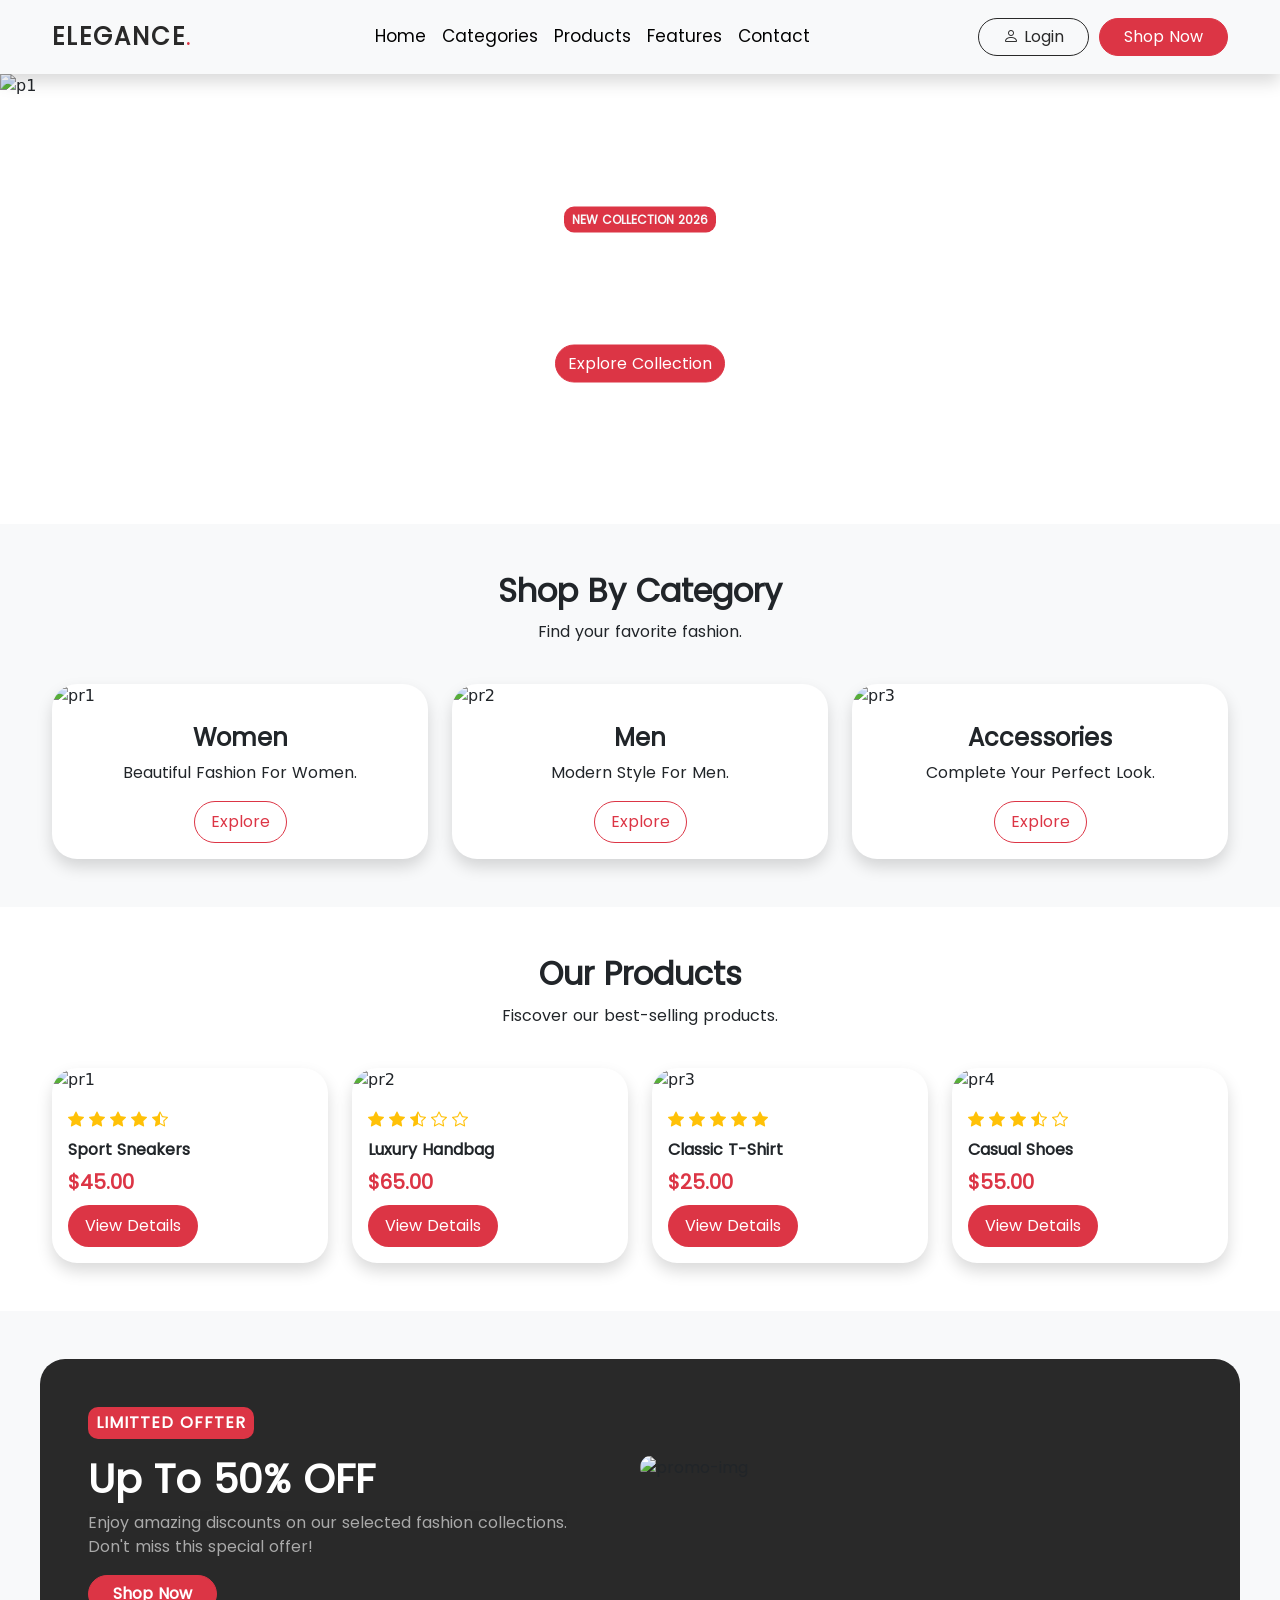
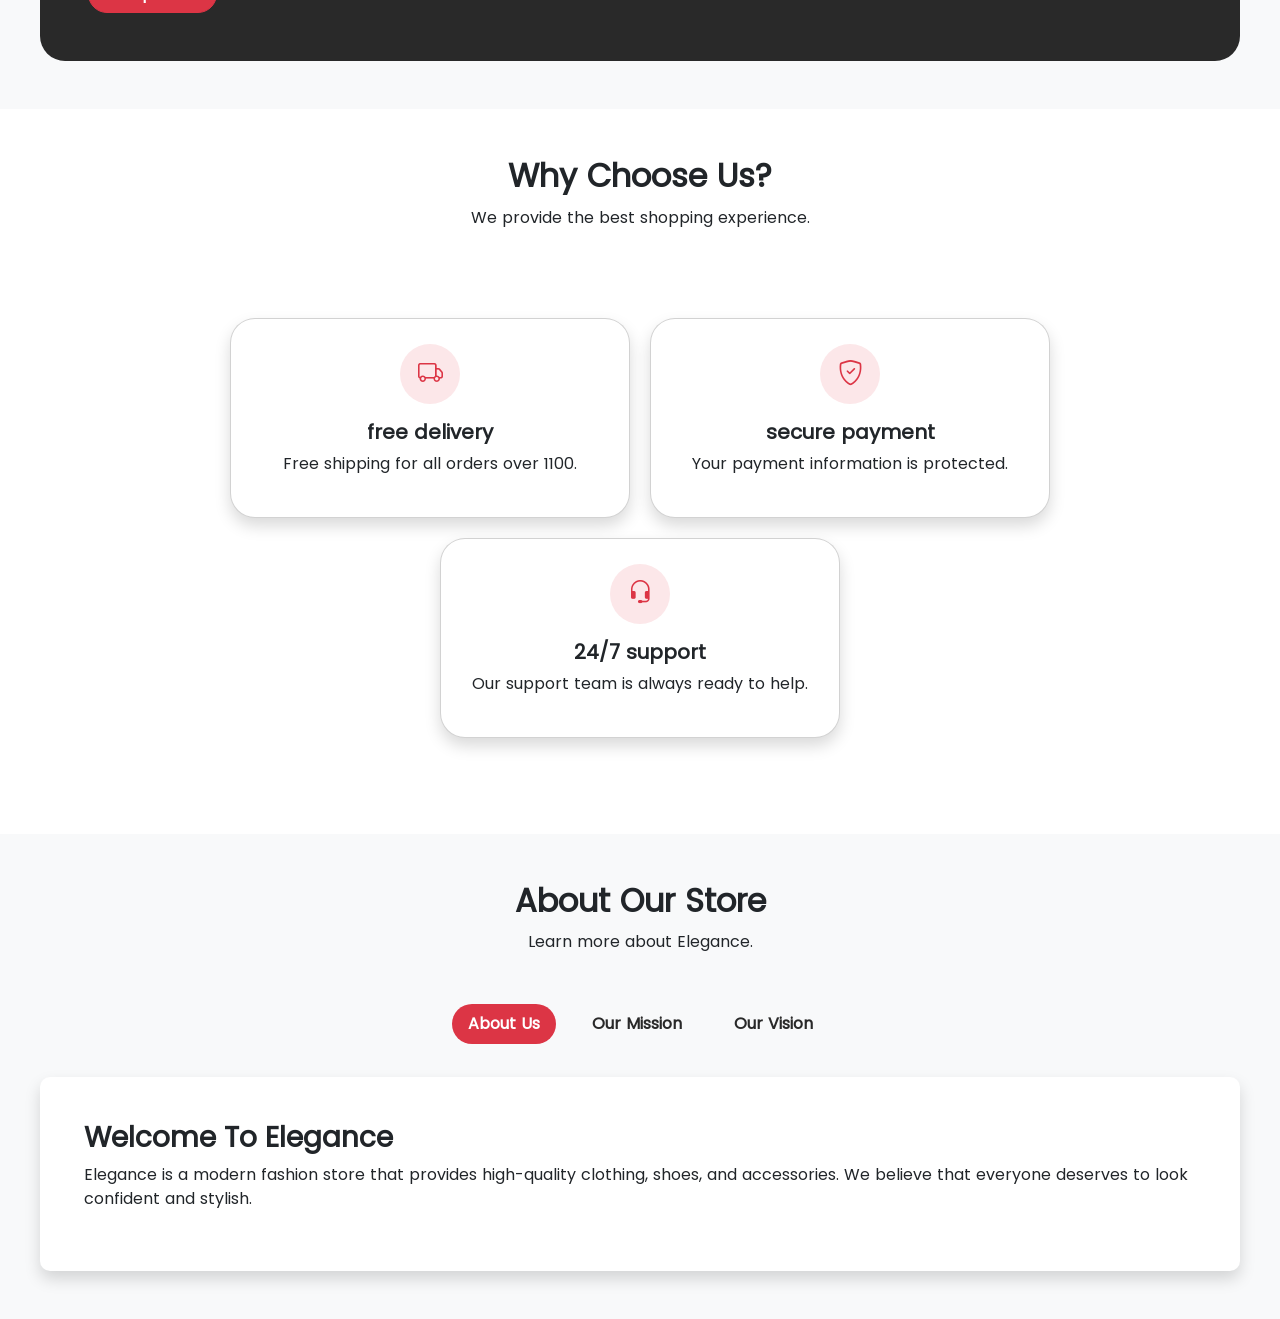
==== commit f2149fd2: "Navs & Tabs (About Our Store)" ====
--- a/Piseth Chankresna/index.html
+++ b/Piseth Chankresna/index.html
@@ -41,10 +41,6 @@
 
                         <li class="nav-item">
                             <a class="nav-link" href="#contact">contact</a>
-                        </li>
-
-                        <li class="nav-item">
-                            <a class="nav-link" href="#about">about</a>
                         </li>
                     </ul>
                 </div>
@@ -545,6 +541,97 @@
             </div>
         </div>
     </div>
+
+    <div class="feature" id="features">
+        <div class="feature-container">
+            <div class="feature-header">
+                <h2>Why Choose Us?</h2>
+                <p>We provide the best shopping experience.</p>
+            </div>
+
+            <div class="feature-cards">
+                <div
+                    class="card-container row row-cols-1 row-cols-lg-3 mx-auto d-flex flex-wrap justify-content-center">
+                    <div class="card col shadow">
+                        <div class="card-icon">
+                            <i class="bi bi-truck"></i>
+                        </div>
+                        <h5 class="fw-bold">free delivery</h5>
+                        <p>Free shipping for all orders over 1100.</p>
+                    </div>
+                    <div class="card col shadow">
+                        <div class="card-icon">
+                            <i class="bi bi-shield-check"></i>
+                        </div>
+                        <h5 class="fw-bold">secure payment</h5>
+                        <p>Your payment information is protected.</p>
+                    </div>
+                    <div class="card col shadow">
+                        <div class="card-icon">
+                            <i class="bi bi-headset"></i>
+                        </div>
+                        <h5 class="fw-bold">24/7 support</h5>
+                        <p>Our support team is always ready to help.</p>
+                    </div>
+                </div>
+            </div>
+        </div>
+    </div>
+
+    <div class="about">
+        <div class="about-container">
+            <div class="about-header">
+                <h2>about our store</h2>
+                <p>Learn more about Elegance.</p>
+            </div>
+
+            <div class="about-tab">
+                <ul class="nav nav-tabs tab-pane " id="myTab" role="tablist">
+                    <li class="nav-item" role="presentation">
+                        <a class="nav-link active" id="home-tab" data-bs-toggle="tab" data-bs-target="#about"
+                            role="tab">
+                            about us
+                        </a>
+                    </li>
+
+                    <li class="nav-item" role="presentation">
+                        <a class="nav-link" id="mission-tab" data-bs-toggle="tab" data-bs-target="#mission" role="tab">
+                            our mission
+                        </a>
+                    </li>
+
+                    <li class="nav-item" role="presentation">
+                        <a class="nav-link" id="vision-tab" data-bs-toggle="tab" data-bs-target="#vision" role="tab">
+                            our vision
+                        </a>
+                    </li>
+                </ul>
+            </div>
+
+            <!-- Tab content -->
+            <div class="tab-content shadow" id="myTabContent">
+                <div class="tab-pane fade show active p-3" id="about" role="tabpanel">
+                    <h3 class="fs-3 fw-bold text-capitalize">welcome to elegance</h3>
+                    <p class="fs-6 fw-normal">Elegance is a modern fashion store that provides high-quality clothing,
+                        shoes, and accessories.
+                        We believe that everyone deserves to look confident and stylish.</p>
+                </div>
+
+                <div class="tab-pane fade p-3" id="mission" role="tabpanel">
+                    <h3 class="fs-3 fw-bold text-capitalize">our mission</h3>
+                    <p class="fs-6 fw-normal">Our mission is to provide fashionable products with excellent quality,
+                        affordable prices, and
+                        outstanding customer service.</p>
+                </div>
+
+                <div class="tab-pane fade p-3" id="vision" role="tabpanel">
+                    <h3 class="fs-3 fw-bold text-capitalize">our vision</h3>
+                    <p class="fs-6 fw-normal">Our vision is to become a trusted fashion brand where customers can
+                        discover their own style and express their personality.</p>
+                </div>
+            </div>
+        </div>
+    </div>
 </body>
 
 <script src="https://cdn.jsdelivr.net/npm/bootstrap@5.3.8/dist/js/bootstrap.bundle.min.js"
--- a/Piseth Chankresna/css/index.css
+++ b/Piseth Chankresna/css/index.css
@@ -13,6 +13,7 @@
 
 :root {
   --main-color: #dc3545;
+  --main-color-soft-red: #fce7e9;
   --main-color-text: #292929;
   --main-color-text-white: #fff;
   --main-page-bg: #f8f9fa;
@@ -294,7 +295,6 @@
       text-align: center;
       font-size: 16px;
       font-weight: 500;
-      text-transform: capitalize;
       margin-bottom: 40px;
     }
   }
@@ -393,7 +393,6 @@
       text-align: center;
       font-size: 16px;
       font-weight: 500;
-      text-transform: capitalize;
       margin-bottom: 40px;
     }
   }
@@ -534,17 +533,22 @@
 
 .banner {
   width: 100%;
-  max-width: var(--container-width);
   margin-inline: auto;
   padding-inline: 12px;
+  padding: 48px 0;
   font-family: var(--main-font);
+  background: var(--main-page-bg);
+  margin-inline: auto;
+  padding-inline: 12px;
 
   .promo-banner {
     width: 100%;
     overflow: hidden;
     padding: 48px 48px;
     border-radius: 25px;
+    max-width: var(--container-width);
     background: var(--main-color-text);
+    margin-inline: auto;
 
     .info {
       display: flex;
@@ -616,3 +620,136 @@
     }
   }
 }
+
+.feature {
+  width: 100%;
+  padding: 48px 0;
+  margin-inline: auto;
+  padding-inline: 12px;
+  font-family: var(--main-font);
+
+  .feature-container {
+    width: 100%;
+    max-width: var(--container-width);
+    margin-inline: auto;
+
+    .feature-header {
+      text-align: center;
+      margin-bottom: 32px;
+
+      h2 {
+        font-size: 32px;
+        font-weight: bolder;
+        text-transform: capitalize;
+        margin-bottom: 10px;
+      }
+
+      p {
+        font-size: 16px;
+        font-weight: 500;
+        margin-bottom: 40px;
+      }
+    }
+
+    .feature-cards {
+      padding: 48px 0;
+      margin-inline: auto;
+
+      .card-container {
+        gap: 20px;
+
+        .card {
+          text-align: center;
+          border-radius: 25px;
+          display: flex;
+          align-items: center;
+          padding: 25px;
+
+          .card-icon {
+            display: flex;
+            align-items: center;
+            justify-content: center;
+            margin-bottom: 16px;
+            border-radius: 50%;
+            height: 60px;
+            width: 60px;
+            background: var(--main-color-soft-red);
+
+            i {
+              font-size: 25px;
+              color: var(--main-color);
+            }
+          }
+        }
+      }
+    }
+  }
+}
+
+.about {
+  width: 100%;
+  padding: 48px 0;
+  margin-inline: auto;
+  padding-inline: 12px;
+  font-family: var(--main-font);
+  background: var(--main-page-bg);
+
+  .about-container {
+    width: 100%;
+    max-width: var(--container-width);
+    margin-inline: auto;
+
+    .about-header {
+      text-align: center;
+      margin-bottom: 32px;
+
+      h2 {
+        font-size: 32px;
+        font-weight: bolder;
+        text-transform: capitalize;
+        margin-bottom: 10px;
+      }
+
+      p {
+        font-size: 16px;
+        font-weight: 500;
+        margin-bottom: 40px;
+      }
+    }
+
+    .about-tab {
+      margin-bottom: 24px;
+
+      ul {
+        display: flex;
+        align-items: center;
+        justify-content: center;
+        padding: 10px;
+        border: none;
+        gap: 20px;
+        
+        .nav-link {
+          border: none;
+          cursor: pointer;
+          background: none;
+          font-weight: bold;
+          text-transform: capitalize;
+          border-radius: var(--bg-submit);
+          color: var(--main-color-text);
+          transition: all 0.3s ease-in-out;
+
+          &.active {
+            color: var(--main-color-text-white);
+            background: var(--main-color);
+          }
+        }
+      }
+    }
+
+    .tab-content {
+      padding: 28px;
+      background: var(--main-color-text-white);
+      border-radius: var(--bg-text);
+    }
+  }
+}
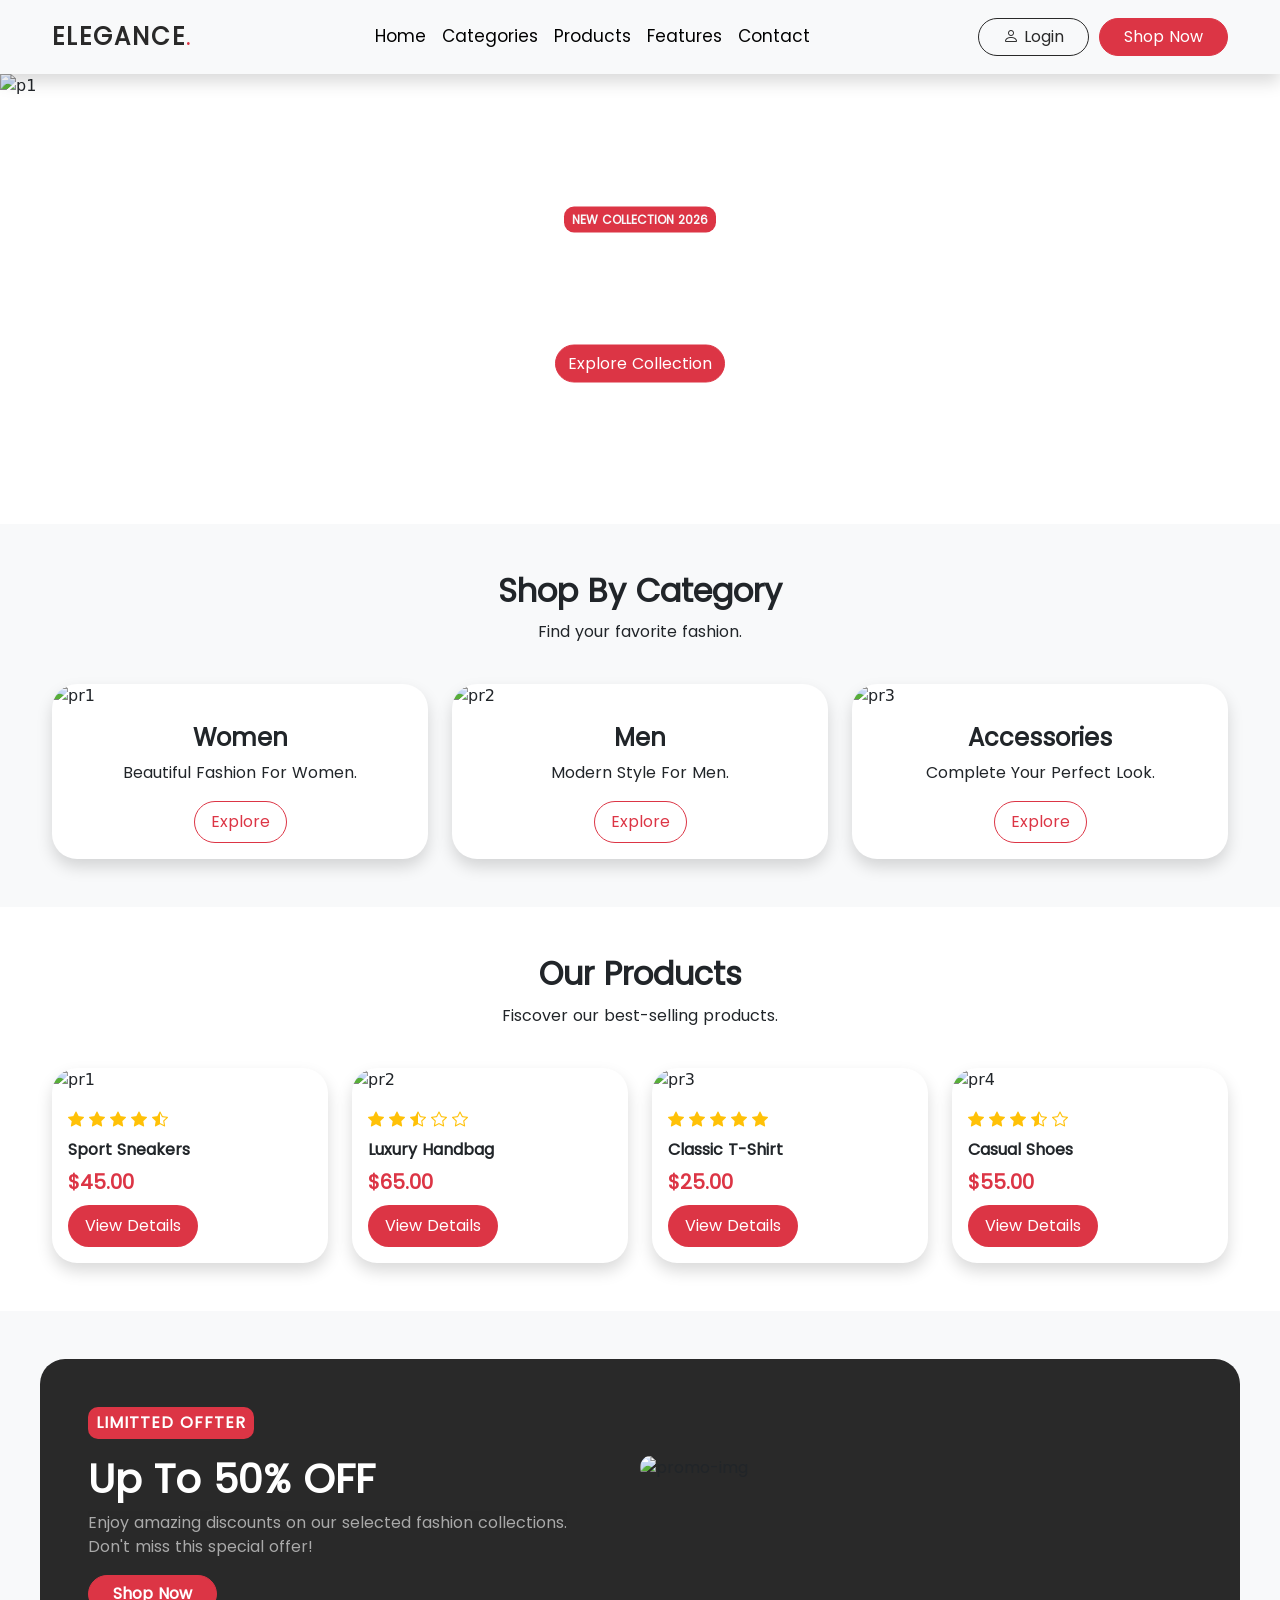
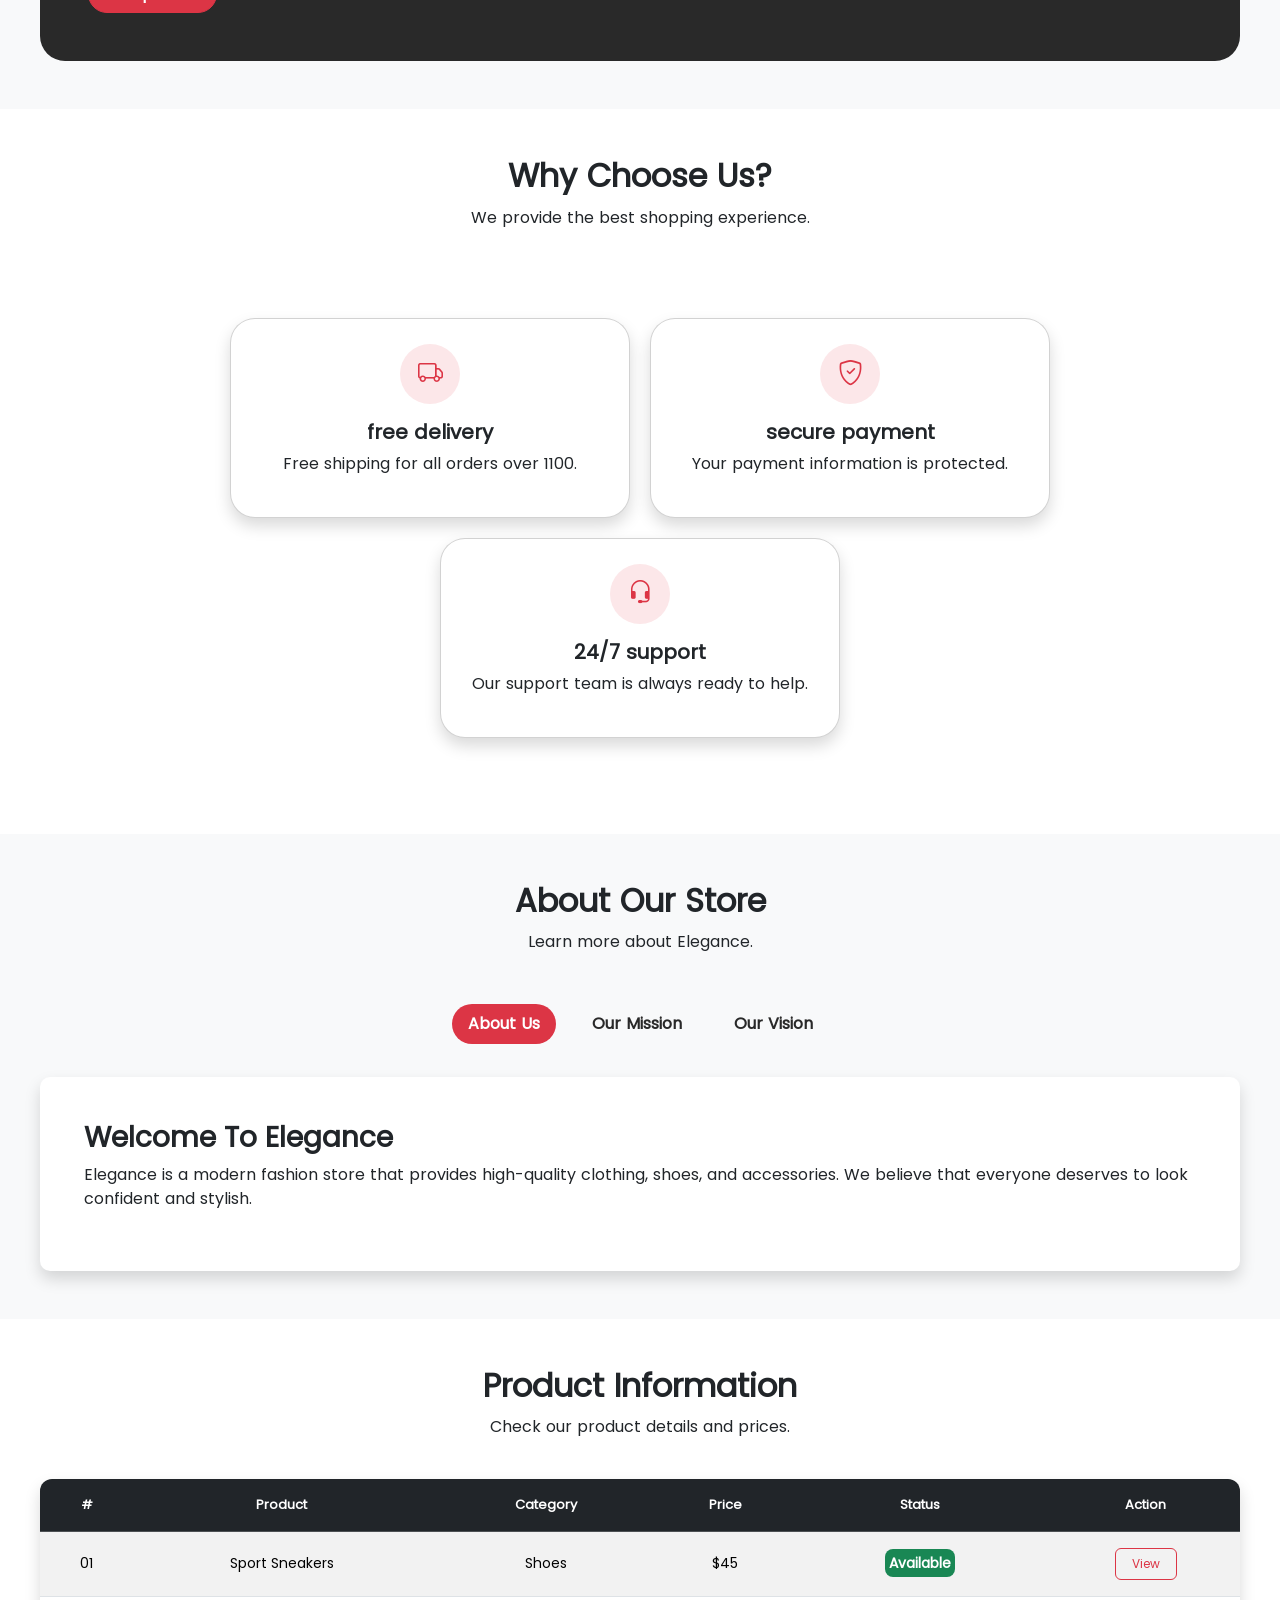
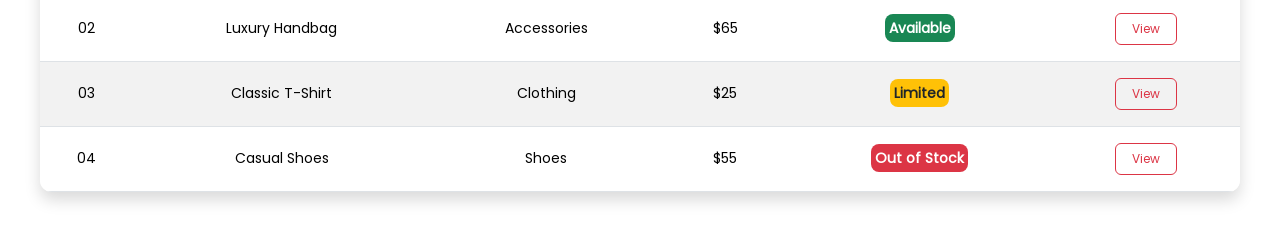
==== commit 272d29da: "Tables (Product Infomation)" ====
--- a/Piseth Chankresna/index.html
+++ b/Piseth Chankresna/index.html
@@ -632,6 +632,68 @@
             </div>
         </div>
     </div>
+
+    <div class="product-info">
+        <div class="product-info-container">
+            <div class="product-info-header">
+                <h2>product information</h2>
+                <p>Check our product details and prices.</p>
+            </div>
+
+            <div class="table-responsive shadow">
+                <table class="table product-info-table table-striped table-hover">
+                    <thead class="table-dark">
+                        <tr class="text-center">
+                            <th>#</th>
+                            <th>Product</th>
+                            <th>Category</th>
+                            <th>Price</th>
+                            <th>Status</th>
+                            <th>Action</th>
+                        </tr>
+                    </thead>
+                    
+                    <tbody>
+                        <tr class="text-center">
+                            <td>01</td>
+                            <td>Sport Sneakers</td>
+                            <td>Shoes</td>
+                            <td>$45</td>
+                            <td><span class="bg-success text-white fw-bold p-1 rounded-3">Available</span></td>
+                            <td><button class="btn btn-outline-danger" data-bs-target="#productsModalOne" data-bs-toggle="modal">View</button></td>
+                        </tr>
+
+                        <tr class="text-center">
+                            <td>02</td>
+                            <td>Luxury Handbag</td>
+                            <td>Accessories</td>
+                            <td>$65</td>
+                            <td><span class="bg-success text-white fw-bold p-1 rounded-3">Available</span></td>
+                            <td><button class="btn btn-outline-danger" data-bs-target="#productsModalTwo" data-bs-toggle="modal">View</button></td>
+                        </tr>
+
+                        <tr class="text-center">
+                            <td>03</td>
+                            <td>Classic T-Shirt</td>
+                            <td>Clothing</td>
+                            <td>$25</td>
+                            <td><span class="bg-warning text-dark fw-bold p-1 rounded-3">Limited</span></td>
+                            <td><button class="btn btn-outline-danger" data-bs-target="#productsModalThree" data-bs-toggle="modal">View</button></td>
+                        </tr>
+
+                        <tr class="text-center">
+                            <td>04</td>
+                            <td>Casual Shoes</td>
+                            <td>Shoes</td>
+                            <td>$55</td>
+                            <td><span class="bg-danger text-white fw-bold p-1 rounded-3">Out of Stock</span></td>
+                            <td><button class="btn btn-outline-danger" data-bs-target="#productsModalFour" data-bs-toggle="modal">View</button></td>
+                        </tr>
+                    </tbody>
+                </table>
+            </div>
+        </div>
+    </div>
 </body>
 
 <script src="https://cdn.jsdelivr.net/npm/bootstrap@5.3.8/dist/js/bootstrap.bundle.min.js"
--- a/Piseth Chankresna/css/index.css
+++ b/Piseth Chankresna/css/index.css
@@ -727,7 +727,7 @@
         padding: 10px;
         border: none;
         gap: 20px;
-        
+
         .nav-link {
           border: none;
           cursor: pointer;
@@ -753,3 +753,76 @@
     }
   }
 }
+
+.product-info {
+  width: 100%;
+  padding: 48px 0;
+  margin-inline: auto;
+  padding-inline: 12px;
+  font-family: var(--main-font);
+  /* background: var(--main-page-bg); */
+
+  .product-info-container {
+    width: 100%;
+    max-width: var(--container-width);
+    margin-inline: auto;
+
+    .product-info-header {
+      text-align: center;
+      margin-bottom: 32px;
+
+      h2 {
+        font-size: 32px;
+        font-weight: bolder;
+        text-transform: capitalize;
+        margin-bottom: 10px;
+      }
+
+      p {
+        font-size: 16px;
+        font-weight: 500;
+        margin-bottom: 40px;
+      }
+    }
+
+    .product-info {
+      margin-bottom: 24px;
+    }
+  }
+
+  .table-responsive {
+    width: 100%;
+    max-width: 100%;
+    margin-inline: auto;
+    overflow-x: auto;
+    border-radius: 12px;
+  }
+
+  .product-info-table {
+    width: 100%;
+    min-width: 650px;
+    margin: 0 auto;
+
+    th,
+    td {
+      text-align: center;
+      vertical-align: middle;
+      padding: 16px 12px;
+      white-space: nowrap;
+    }
+
+    th {
+      font-size: 13px;
+      font-weight: 700;
+    }
+
+    td {
+      font-size: 14px;
+    }
+
+    .btn {
+      padding: 6px 16px;
+      font-size: 12px;
+    }
+  }
+}
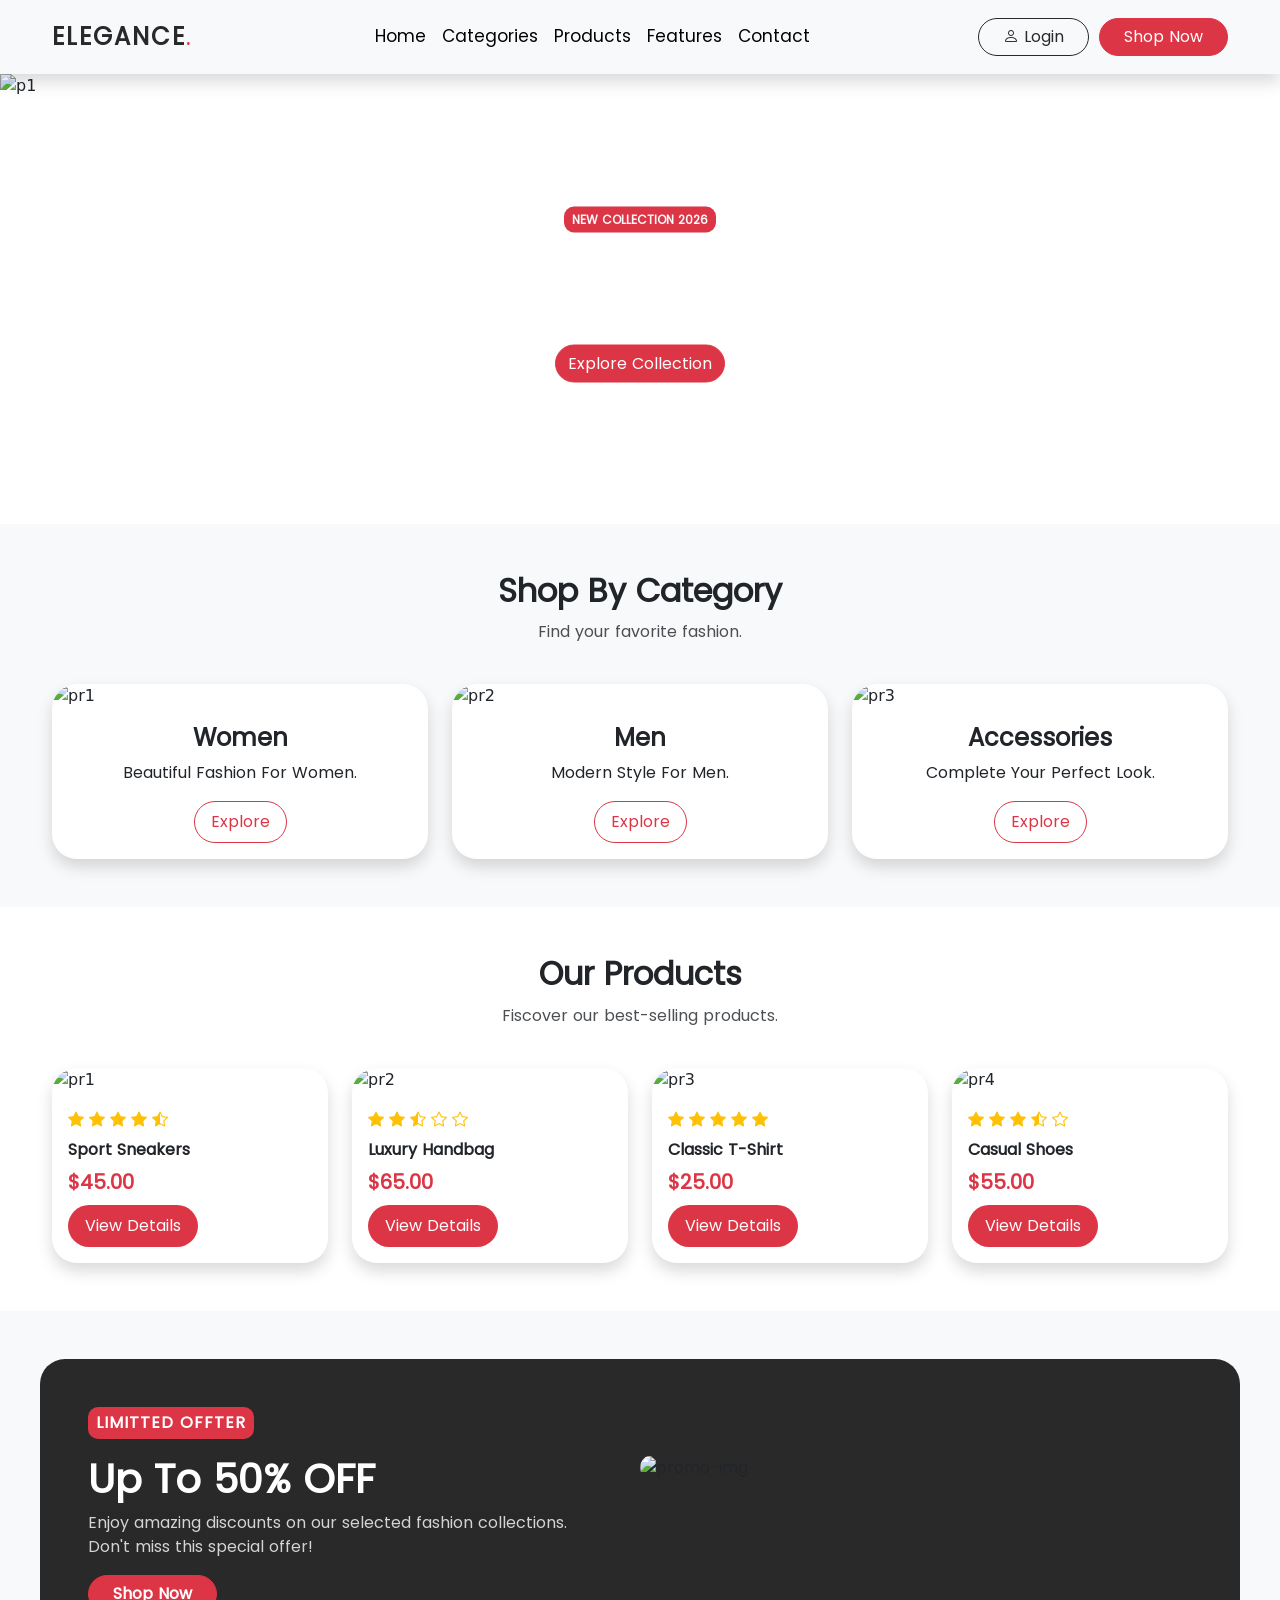
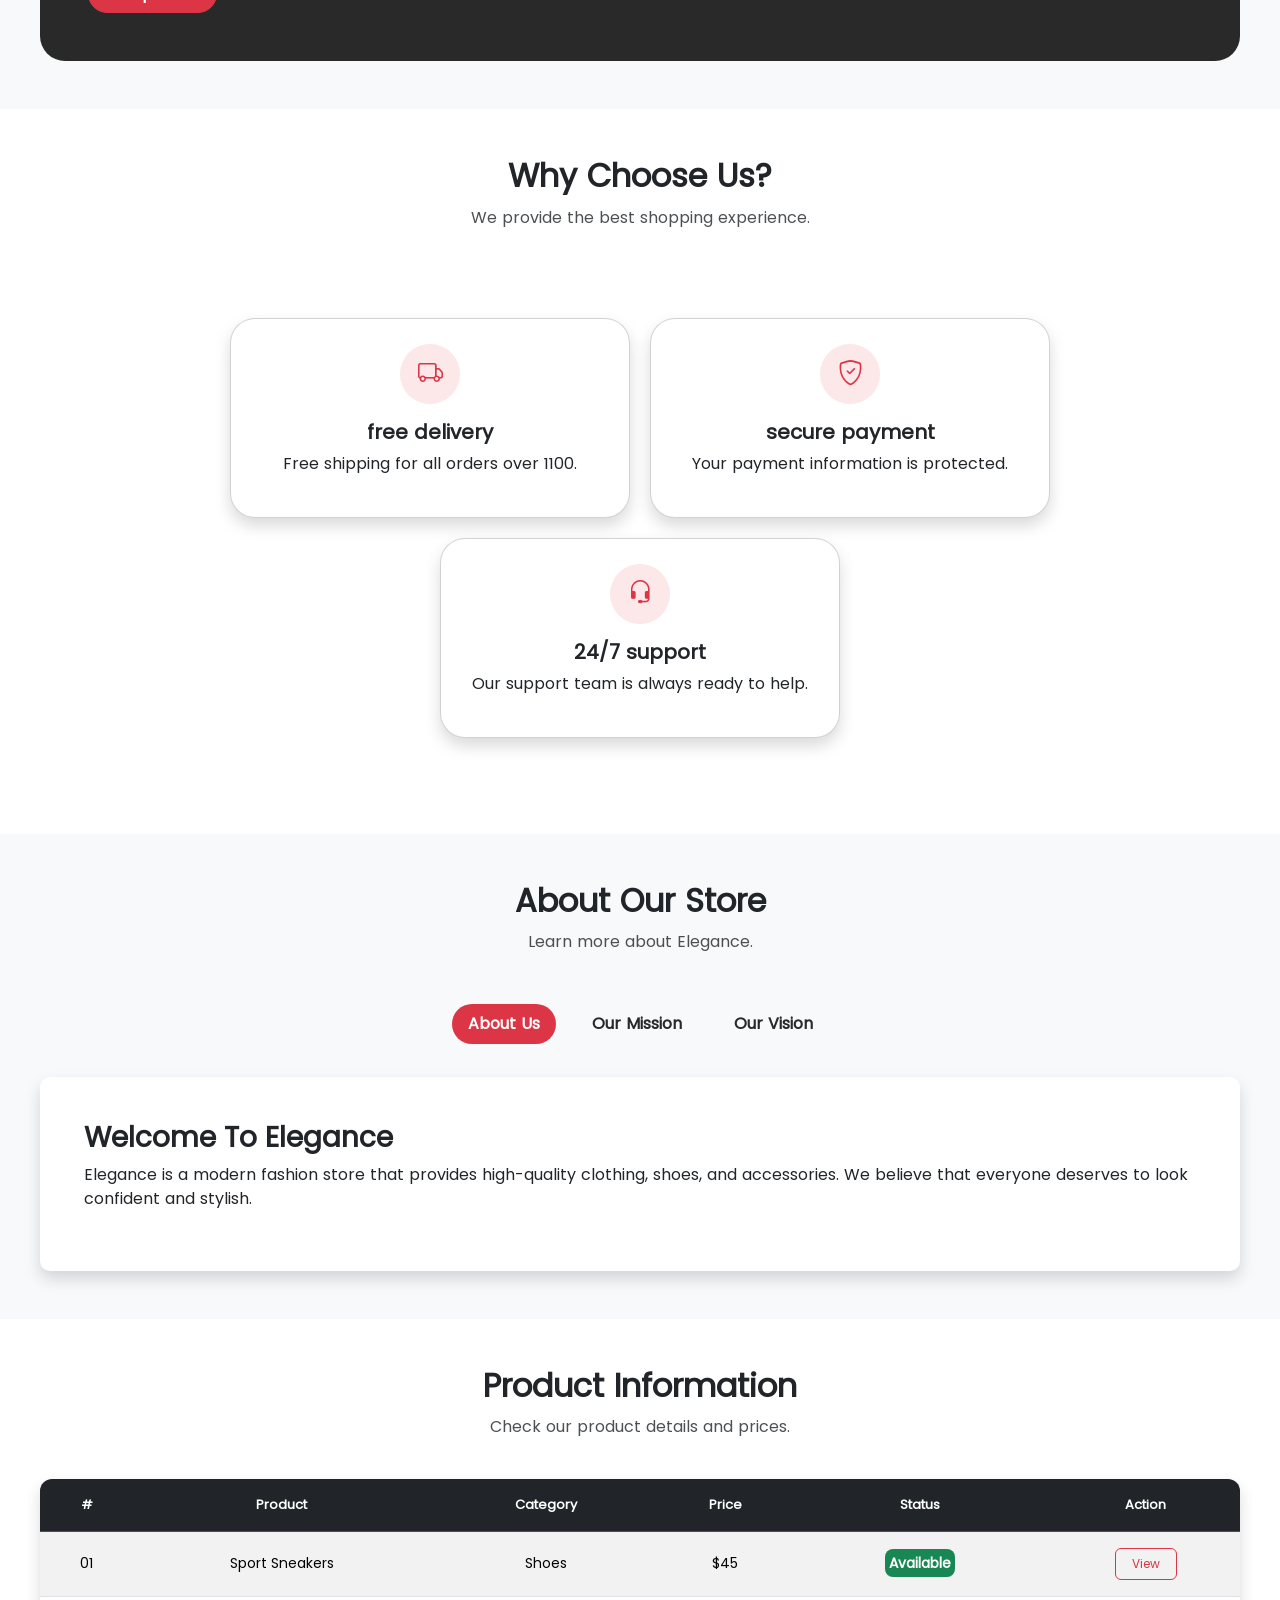
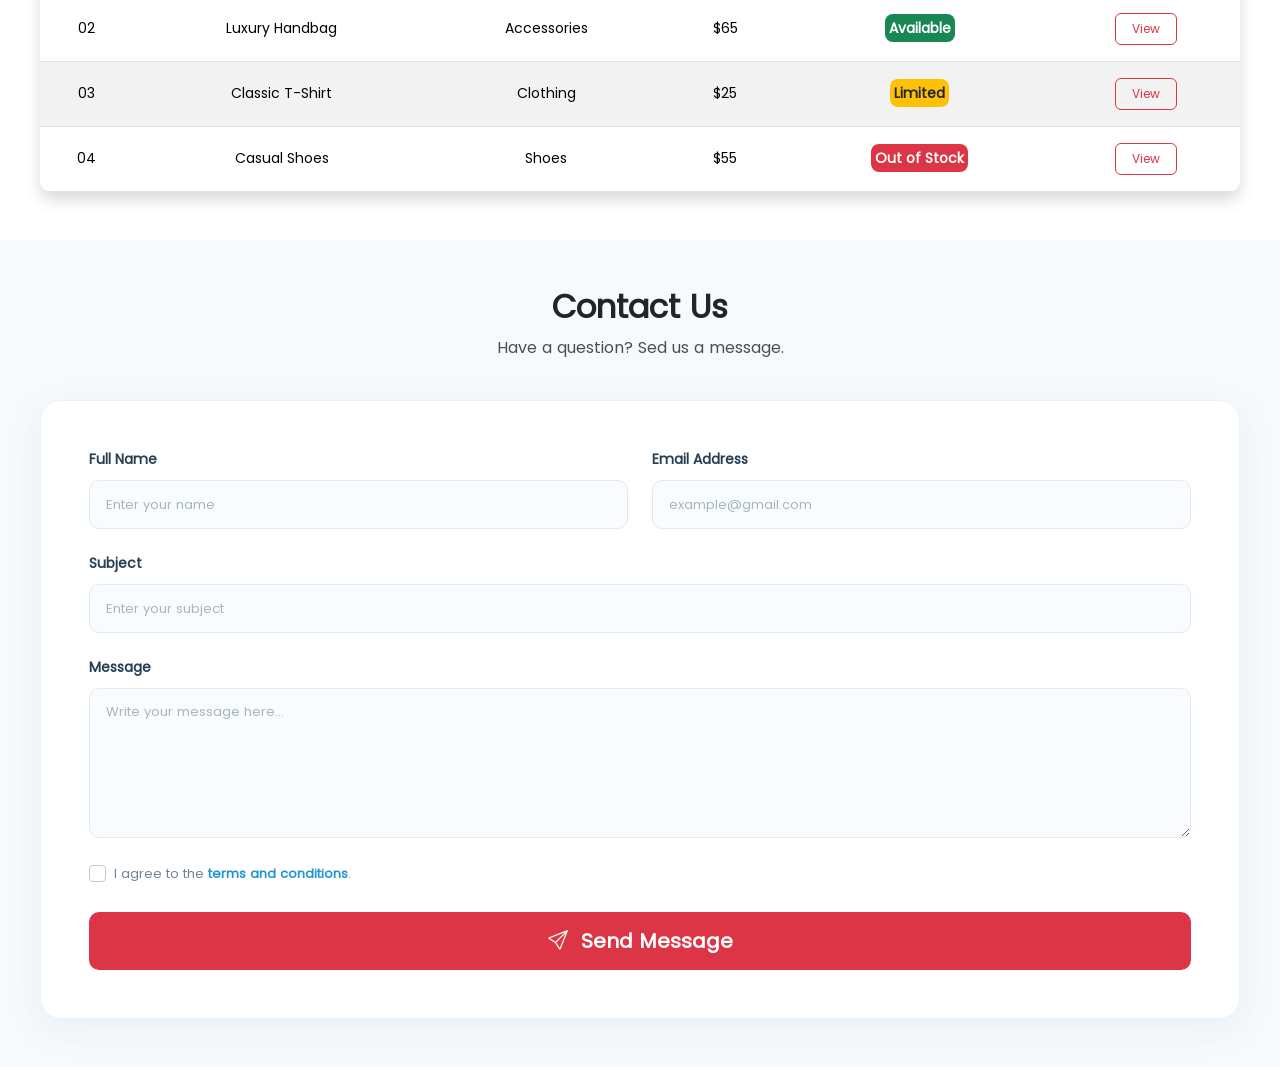
==== commit e21a6be9: "Form (Contact Us)" ====
--- a/Piseth Chankresna/index.html
+++ b/Piseth Chankresna/index.html
@@ -652,7 +652,7 @@
                             <th>Action</th>
                         </tr>
                     </thead>
-                    
+
                     <tbody>
                         <tr class="text-center">
                             <td>01</td>
@@ -660,7 +660,8 @@
                             <td>Shoes</td>
                             <td>$45</td>
                             <td><span class="bg-success text-white fw-bold p-1 rounded-3">Available</span></td>
-                            <td><button class="btn btn-outline-danger" data-bs-target="#productsModalOne" data-bs-toggle="modal">View</button></td>
+                            <td><button class="btn btn-outline-danger" data-bs-target="#productsModalOne"
+                                    data-bs-toggle="modal">View</button></td>
                         </tr>
 
                         <tr class="text-center">
@@ -669,7 +670,8 @@
                             <td>Accessories</td>
                             <td>$65</td>
                             <td><span class="bg-success text-white fw-bold p-1 rounded-3">Available</span></td>
-                            <td><button class="btn btn-outline-danger" data-bs-target="#productsModalTwo" data-bs-toggle="modal">View</button></td>
+                            <td><button class="btn btn-outline-danger" data-bs-target="#productsModalTwo"
+                                    data-bs-toggle="modal">View</button></td>
                         </tr>
 
                         <tr class="text-center">
@@ -678,7 +680,8 @@
                             <td>Clothing</td>
                             <td>$25</td>
                             <td><span class="bg-warning text-dark fw-bold p-1 rounded-3">Limited</span></td>
-                            <td><button class="btn btn-outline-danger" data-bs-target="#productsModalThree" data-bs-toggle="modal">View</button></td>
+                            <td><button class="btn btn-outline-danger" data-bs-target="#productsModalThree"
+                                    data-bs-toggle="modal">View</button></td>
                         </tr>
 
                         <tr class="text-center">
@@ -687,13 +690,85 @@
                             <td>Shoes</td>
                             <td>$55</td>
                             <td><span class="bg-danger text-white fw-bold p-1 rounded-3">Out of Stock</span></td>
-                            <td><button class="btn btn-outline-danger" data-bs-target="#productsModalFour" data-bs-toggle="modal">View</button></td>
+                            <td><button class="btn btn-outline-danger" data-bs-target="#productsModalFour"
+                                    data-bs-toggle="modal">View</button></td>
                         </tr>
                     </tbody>
                 </table>
             </div>
         </div>
     </div>
+
+    <div class="contact" id="contact">
+        <div class="contact-container">
+            <div class="contact-header">
+                <h2>contact us</h2>
+                <p>Have a question? Sed us a message.</p>
+            </div>
+
+
+            <div class="contact-form p-4 p-md-5 shadow">
+
+                <form>
+                    <div class="row g-4">
+
+                        <div class="col-12 col-md-6">
+                            <label for="fullname" class="form-label">
+                                full name
+                            </label>
+                            <input type="text" class="form-control form-control-lg" id="fullname"
+                                placeholder="Enter your name" required>
+                        </div>
+
+                        <div class="col-12 col-md-6">
+                            <label for="email" class="form-label">
+                                email address
+                            </label>
+                            <input type="email" class="form-control form-control-lg" id="email"
+                                placeholder="example@gmail.com" required>
+                        </div>
+
+                        <div class="col-12">
+                            <label for="subject" class="form-label">
+                                subject
+                            </label>
+                            <input type="text" class="form-control form-control-lg" id="subject"
+                                placeholder="Enter your subject" required>
+                        </div>
+
+                        <div class="col-12">
+                            <label for="message" class="form-label">
+                                message
+                            </label>
+                            <textarea class="form-control" id="message" rows="5"
+                                placeholder="Write your message here..." required></textarea>
+                        </div>
+
+                        <div class="col-12">
+                            <div class="form-check">
+                                <input class="form-check-input" type="checkbox" id="terms" required>
+
+                                <label class="form-check-label" for="terms">
+                                    I agree to the
+                                    <a href="#features">terms and conditions</a>.
+                                </label>
+                            </div>
+                        </div>
+
+                        <div class="col-12">
+                            <button type="submit" class="btn contact-submit-btn btn-danger">
+                                <i class="bi bi-send me-2"></i>
+                                Send Message
+                            </button>
+                        </div>
+
+                    </div>
+                </form>
+
+            </div>
+
+        </div>
+    </div>
 </body>
 
 <script src="https://cdn.jsdelivr.net/npm/bootstrap@5.3.8/dist/js/bootstrap.bundle.min.js"
--- a/Piseth Chankresna/css/index.css
+++ b/Piseth Chankresna/css/index.css
@@ -296,6 +296,7 @@
       font-size: 16px;
       font-weight: 500;
       margin-bottom: 40px;
+      opacity: 0.8;
     }
   }
 
@@ -394,6 +395,7 @@
       font-size: 16px;
       font-weight: 500;
       margin-bottom: 40px;
+      opacity: 0.8;
     }
   }
 
@@ -577,7 +579,7 @@
       .description {
         font-size: 16px;
         font-weight: 500;
-        opacity: 0.6;
+        opacity: 0.8;
         margin-bottom: 16px;
       }
 
@@ -648,6 +650,7 @@
         font-size: 16px;
         font-weight: 500;
         margin-bottom: 40px;
+        opacity: 0.8;
       }
     }
 
@@ -714,6 +717,7 @@
         font-size: 16px;
         font-weight: 500;
         margin-bottom: 40px;
+        opacity: 0.8;
       }
     }
 
@@ -782,6 +786,7 @@
         font-size: 16px;
         font-weight: 500;
         margin-bottom: 40px;
+        opacity: 0.8;
       }
     }
 
@@ -823,6 +828,158 @@
     .btn {
       padding: 6px 16px;
       font-size: 12px;
-    }
-  }
-}
+      cursor: pointer;
+      transition: all 0.3s ease;
+
+      &:active {
+        transform: scale(0.9);
+      }
+    }
+  }
+}
+
+.contact {
+  width: 100%;
+  padding: 48px 0;
+  margin-inline: auto;
+  padding-inline: 12px;
+  font-family: var(--main-font);
+  background: var(--main-page-bg);
+
+  .contact-container {
+    width: 100%;
+    max-width: var(--container-width);
+    margin-inline: auto;
+
+    .contact-header {
+      text-align: center;
+      margin-bottom: 32px;
+
+      h2 {
+        font-size: 32px;
+        font-weight: bolder;
+        text-transform: capitalize;
+        margin-bottom: 10px;
+      }
+
+      p {
+        font-size: 16px;
+        font-weight: 500;
+        margin-bottom: 40px;
+        opacity: 0.8;
+      }
+    }
+  }
+
+  .contact-form {
+    width: 100%;
+    max-width: 100%;
+    background: #ffffff;
+    border: 1px solid #eaf1f6;
+    border-radius: 20px;
+    box-shadow: 0 10px 35px rgba(33, 150, 210, 0.08) !important;
+
+    .form-label {
+      display: block;
+      color: #263f52;
+      font-size: 14px;
+      font-weight: 700;
+      text-transform: capitalize;
+      margin-bottom: 10px;
+    }
+
+    .form-control {
+      width: 100%;
+      border: 1px solid #e0eaf0;
+      border-radius: 10px;
+      background: #f9fcfe;
+      color: #263f52;
+      font-size: 14px;
+      font-weight: 500;
+      padding: 13px 16px;
+      transition: all 0.3s ease;
+
+      &::placeholder {
+        color: #a6b4bf;
+        font-size: 13px;
+        font-weight: 400;
+      }
+
+      &:hover {
+        border-color: #a7dcf5;
+      }
+
+      &:focus {
+        background: #ffffff;
+        border-color: #67c8f3;
+        box-shadow: 0 0 0 4px rgba(103, 200, 243, 0.15);
+      }
+    }
+
+    textarea.form-control {
+      min-height: 150px;
+      resize: vertical;
+    }
+
+    .form-check {
+      display: flex;
+      align-items: center;
+      gap: 8px;
+
+      .form-check-input {
+        width: 17px;
+        height: 17px;
+        margin-top: 0;
+        cursor: pointer;
+        border-color: #b8cbd8;
+
+        &:checked {
+          background-color: #2196d2;
+          border-color: #2196d2;
+        }
+
+        &:focus {
+          box-shadow: 0 0 0 3px rgba(103, 200, 243, 0.2);
+        }
+      }
+
+      .form-check-label {
+        color: #718392;
+        font-size: 13px;
+        cursor: pointer;
+
+        a {
+          color: #2196d2;
+          font-weight: 700;
+          text-decoration: none;
+
+          &:hover {
+            text-decoration: underline;
+          }
+        }
+      }
+    }
+
+    .contact-submit-btn {
+      display: inline-flex;
+      align-items: center;
+      justify-content: center;
+      gap: 5px;
+      width: 100%;
+      padding: 14px 25px;
+      border: none;
+      border-radius: 10px;
+      /* background: linear-gradient(135deg, #67c8f3, #2196d2); */
+      color: #ffffff;
+      font-size: 20px;
+      font-weight: bold;
+      text-transform: capitalize;
+      cursor: pointer;
+      transition: all 0.3s ease;
+
+      &:active {
+        transform: scale(0.9);
+      }
+    }
+  }
+}
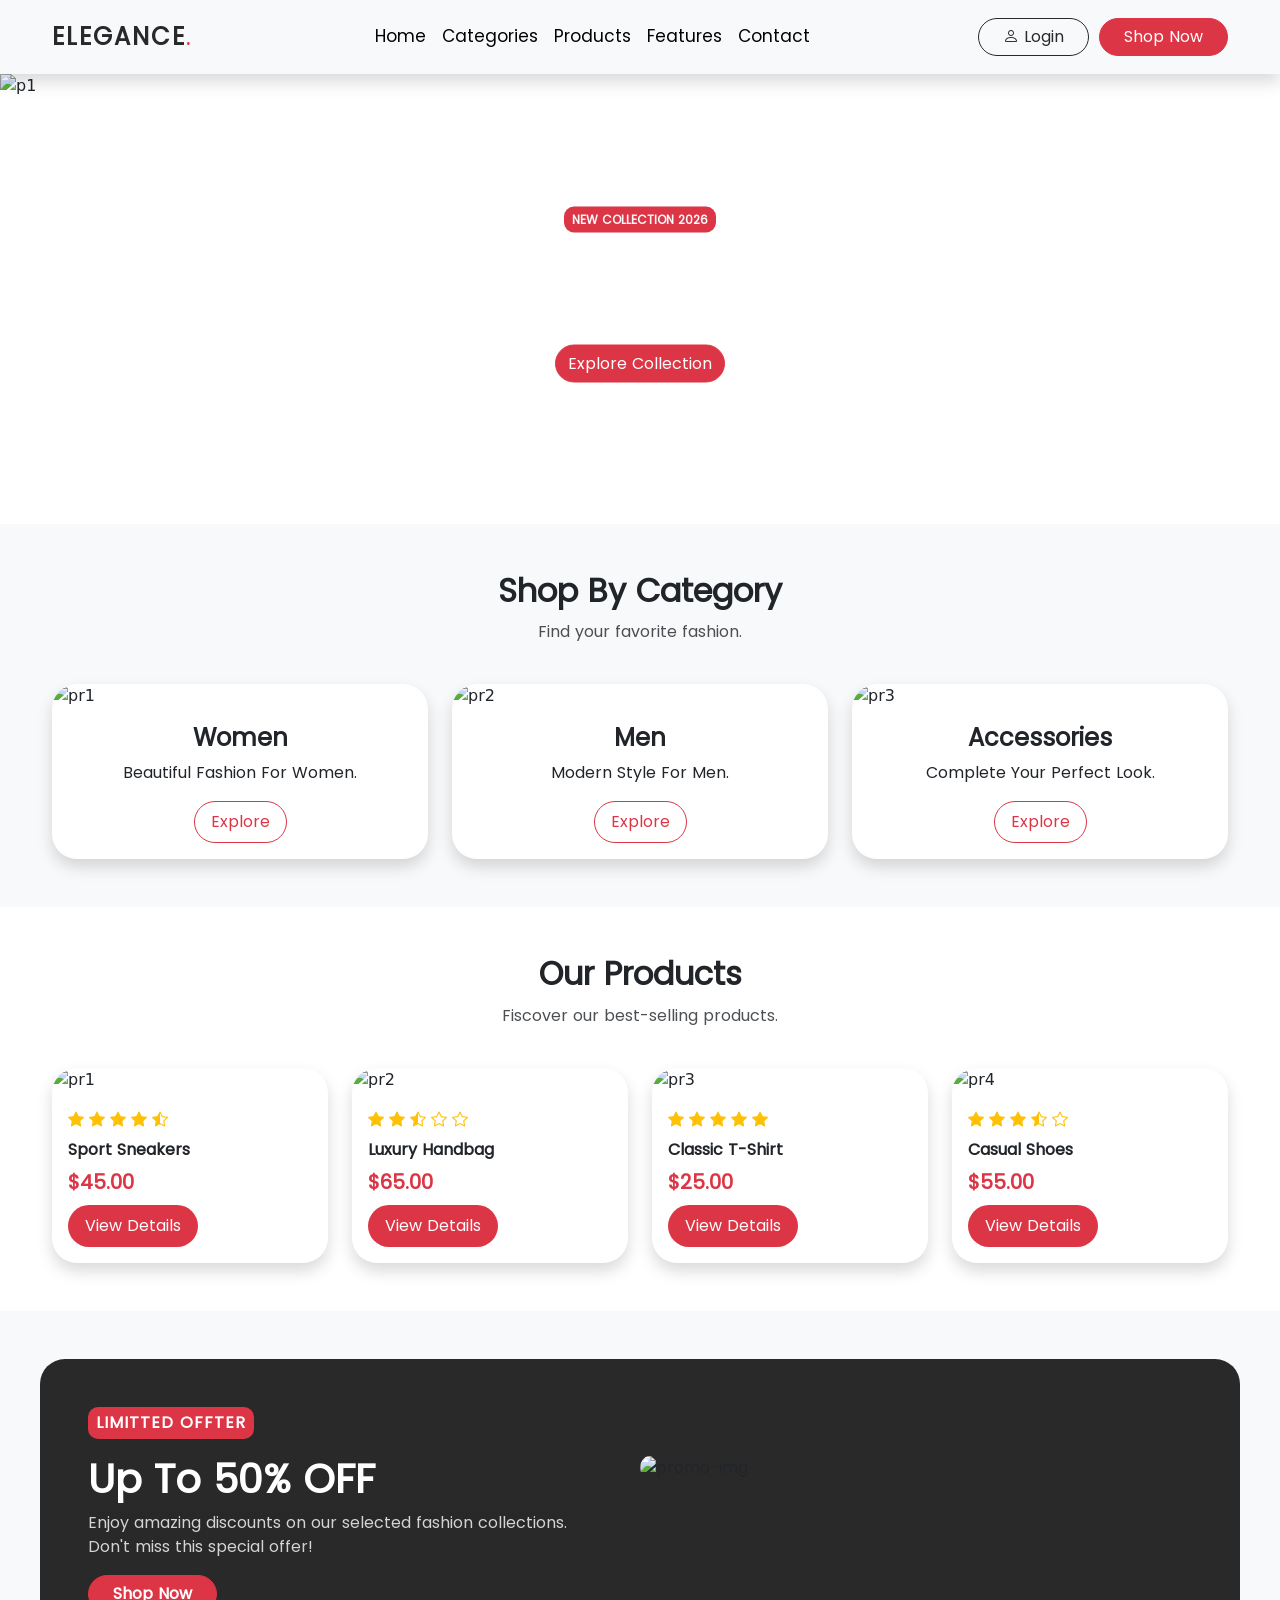
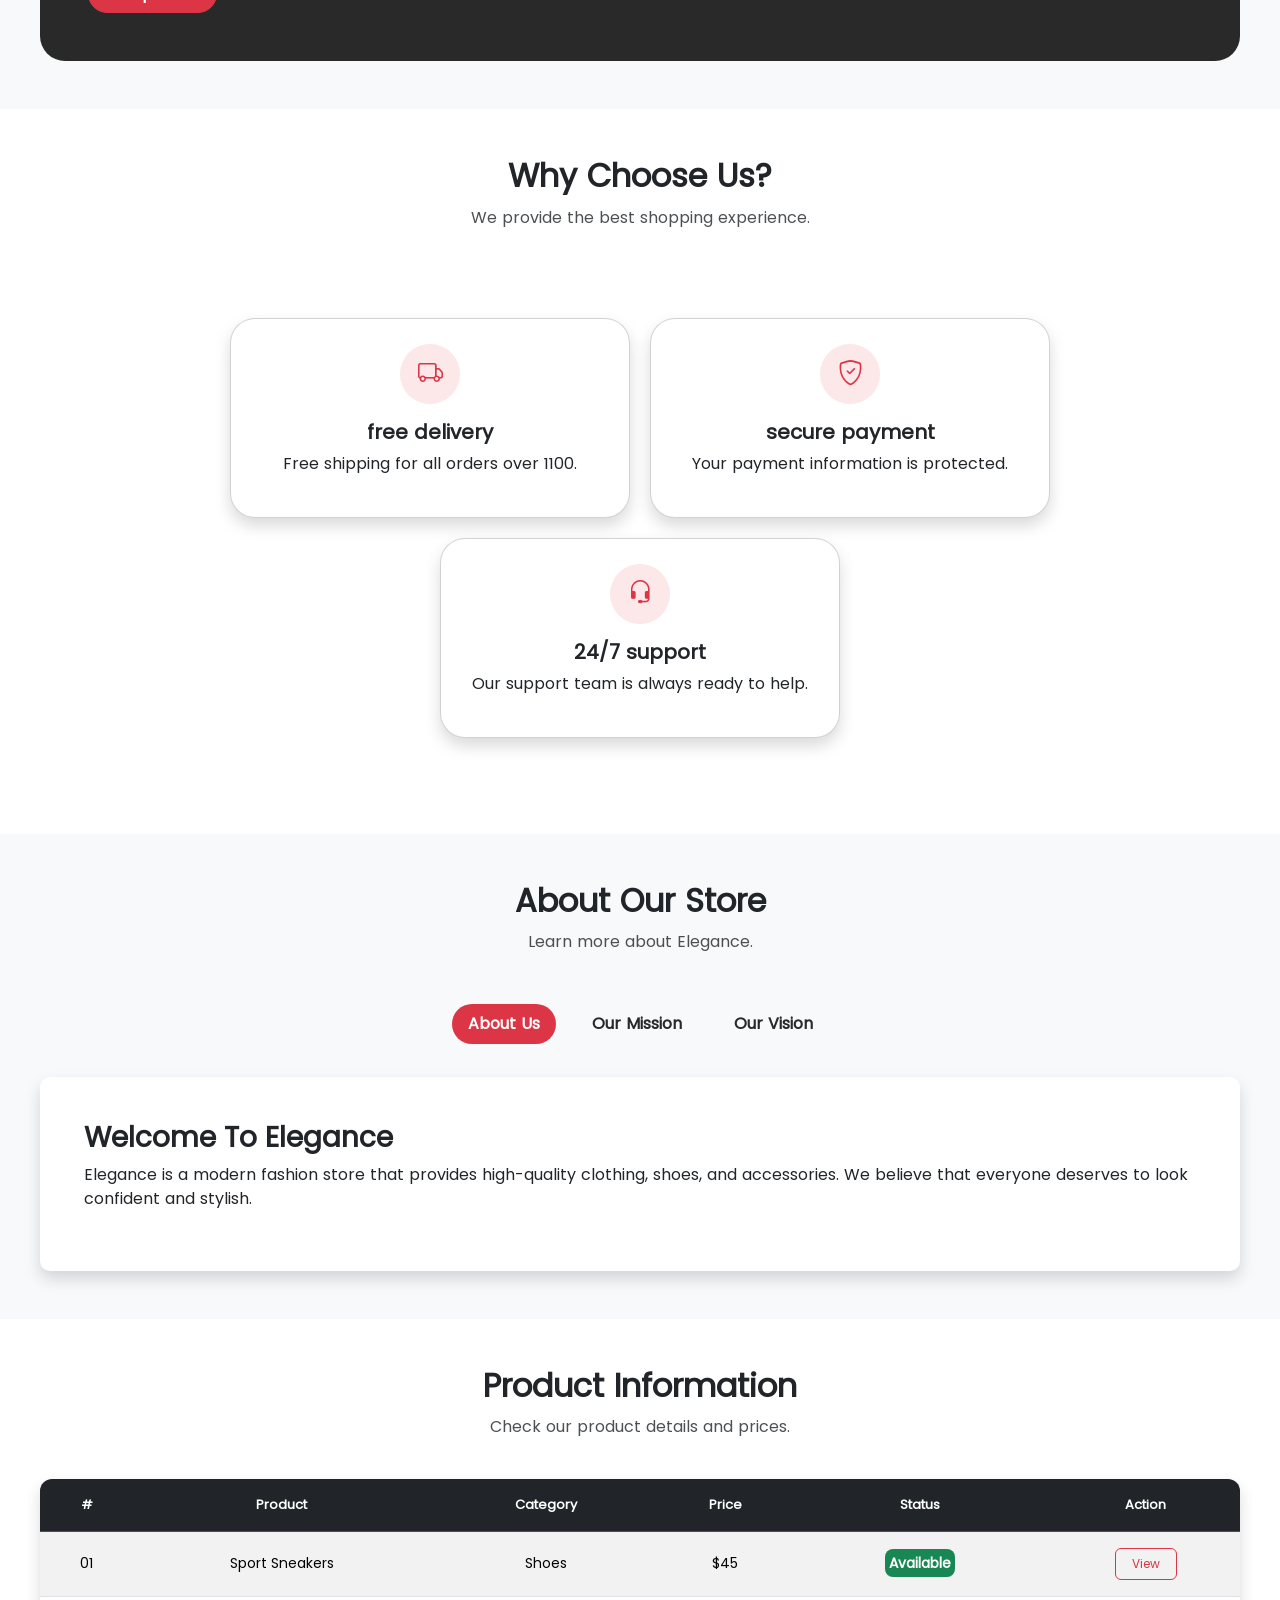
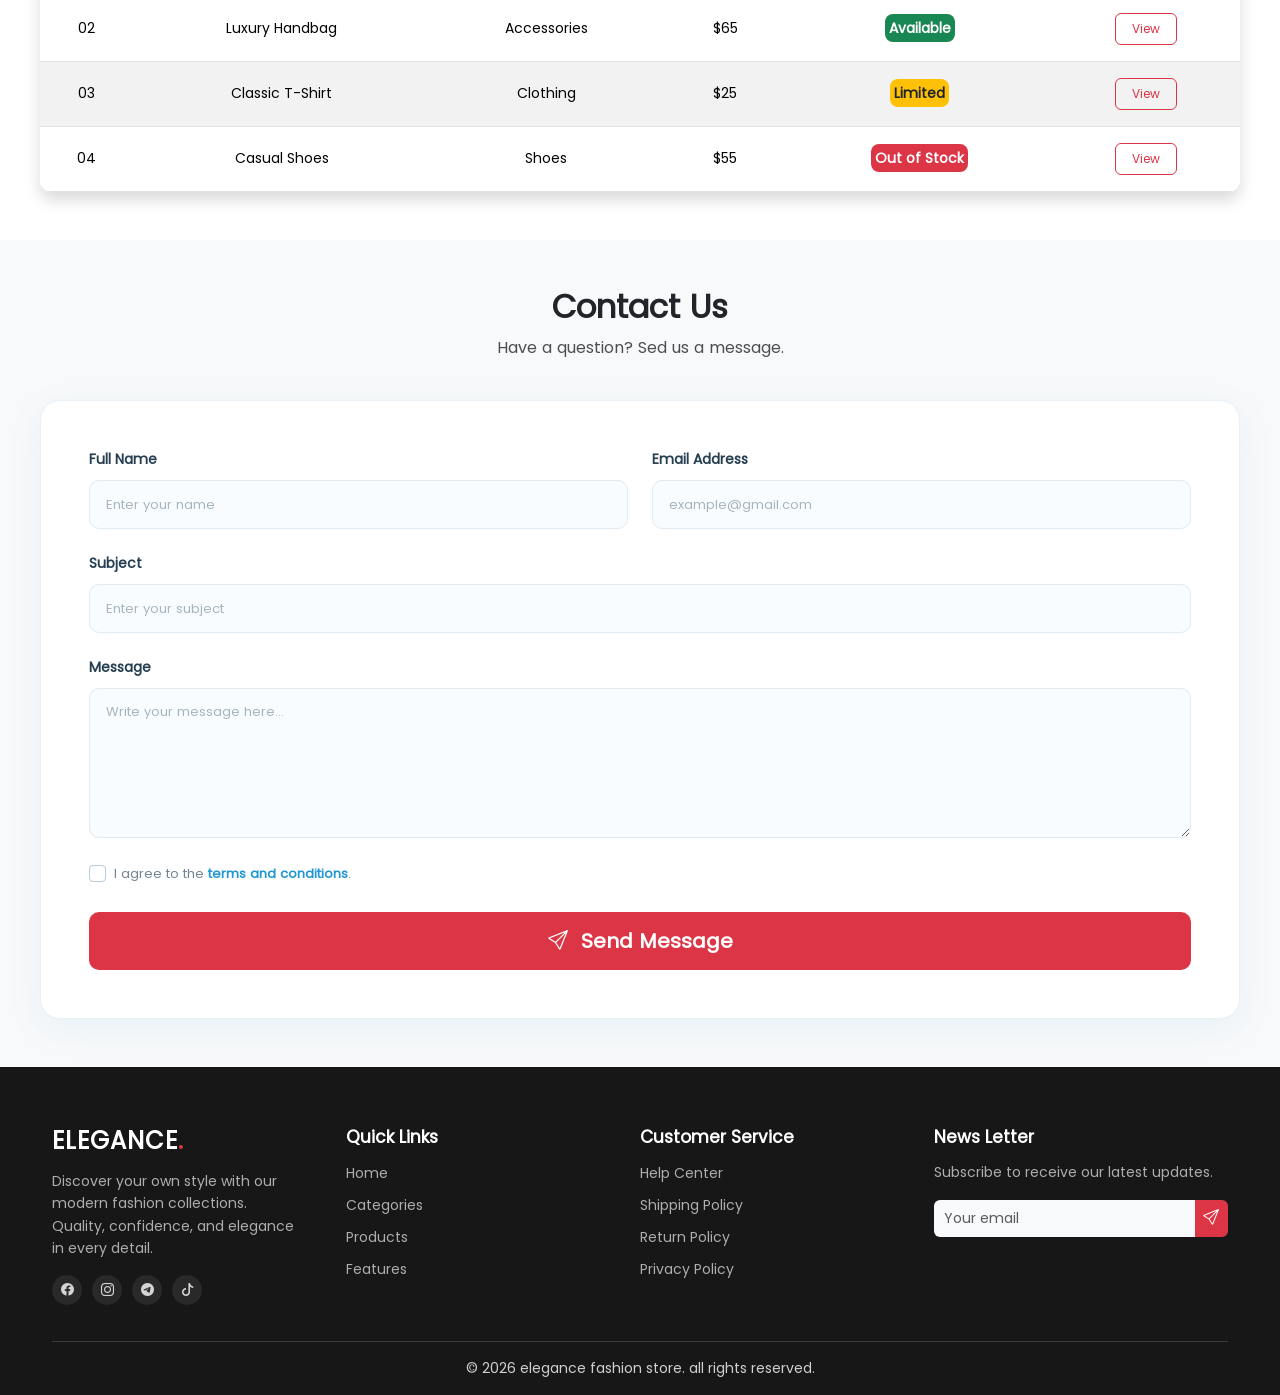
==== commit 0db34a2f: "Footer (Footer)" ====
--- a/Piseth Chankresna/index.html
+++ b/Piseth Chankresna/index.html
@@ -162,7 +162,8 @@
     </div>
 
     <div class="carousel">
-        <div id="carouselExampleIndicators" class="carousel slide carousel-fade" data-bs-interval="3000">
+        <div id="carouselExampleIndicators" class="carousel slide carousel-fade" data-bs-ride="carousel"
+            data-bs-interval="3000">
             <!--data-bs-ride="carousel" -->
 
             <div class="carousel-indicators">
@@ -769,6 +770,62 @@
 
         </div>
     </div>
+
+    <footer>
+        <div class="footer-container">
+            <div class="row g-4 row-cols-1 row-cols-lg-4 align-items-stretch">
+                <div class="row-item pe-5 elegance col-lg-3">
+                    <h3 class="fw-bold">ELEGANCE<span class="logo-dot">.</span></h3>
+                    <p>Discover your own style with our modern fashion collections. Quality, confidence, and elegance in
+                        every detail.</p>
+                    <div class="iconLink">
+                        <a href="https://www.facebook.com/revera.yooza" target="_blank"><i class="bi bi-facebook"></i></a>
+                        <a href="https://www.facebook.com/revera.yooza" target="_blank"><i class="bi bi-instagram"></i></a>
+                        <a href="https://web.telegram.org/k/" target="_blank"><i class="bi bi-telegram"></i></a>
+                        <a href="https://www.facebook.com/revera.yooza" target="_blank"><i class="bi bi-tiktok"></i></a>
+                    </div>
+                </div>
+
+                <div class="row-item pe-5 quickLink col-lg-3">
+                    <h5 class="fw-bold">Quick Links</h5>
+                    <div class="navbarLink">
+                        <ul>
+                            <li><a href="#home">Home</a></li>
+                            <li><a href="#categories">Categories</a></li>
+                            <li><a href="#products">Products</a></li>
+                            <li><a href="#features">Features</a></li>
+                        </ul>
+                    </div>
+                </div>
+
+                <div class="row-item pe-5 customerService col-lg-3">
+                    <h5 class="fw-bold">Customer Service</h5>
+                    <div class="navbarLink">
+                        <ul>
+                            <li><a href="#">Help Center</a></li>
+                            <li><a href="#">Shipping Policy</a></li>
+                            <li><a href="#">Return Policy</a></li>
+                            <li><a href="#">Privacy Policy</a></li>
+                        </ul>
+                    </div>
+                </div>
+
+                <div class="row-item newsLetter col-lg-3">
+                    <h5 class="fw-bold">News Letter</h5>
+                    <p>Subscribe to receive our latest updates.</p>
+
+                    <form class="newsletter-form">
+                        <div class="input-group">
+                            <input class="form-control" type="email" placeholder="Your email" required>
+                            <button type="submit" aria-label="Subscribe"><i class="bi bi-send"></i></button>
+                        </div>
+                    </form>
+                </div>
+            </div>
+            <hr class="px-2">
+            <p class="text-center">&copy; 2026 elegance fashion store. all rights reserved.</p>
+        </div>
+    </footer>
 </body>
 
 <script src="https://cdn.jsdelivr.net/npm/bootstrap@5.3.8/dist/js/bootstrap.bundle.min.js"
--- a/Piseth Chankresna/css/index.css
+++ b/Piseth Chankresna/css/index.css
@@ -13,10 +13,12 @@
 
 :root {
   --main-color: #dc3545;
-  --main-color-soft-red: #fce7e9;
+  --main-bg-dark: #171717;
+  --main-page-bg: #f8f9fa;
   --main-color-text: #292929;
   --main-color-text-white: #fff;
-  --main-page-bg: #f8f9fa;
+  --main-color-soft-red: #fce7e9;
+  --main-p-text: #ffffffcc;
   --main-font: 'Poppins-Regular', sans-serif;
   --container-width: 1200px;
   --bg-text: 10px;
@@ -983,3 +985,151 @@
     }
   }
 }
+
+footer {
+  width: 100%;
+  font-family: var(--main-font);
+  background: var(--main-bg-dark);
+  color: var(--main-color-text-white);
+  box-sizing: border-box;
+  padding: 48px 0 16px;
+
+  .footer-container {
+    max-width: var(--container-width);
+    margin-inline: auto;
+    padding-inline: 12px;
+    width: 100%;
+    box-sizing: border-box;
+
+    .row {
+      justify-content: space-between;
+      align-items: stretch;
+      margin-inline: auto;
+    }
+
+    .row-item {
+      padding: 12px 0;
+
+      h3 {
+        font-size: 24px;
+        font-weight: 700;
+        letter-spacing: 1px;
+        margin-bottom: 14px;
+
+        .logo-dot {
+          color: var(--main-color);
+        }
+      }
+
+      h5 {
+        font-size: 17px;
+        margin-bottom: 14px;
+      }
+
+      p {
+        display: block;
+        margin: 0 0 16px;
+        font-size: 14px;
+        line-height: 1.6;
+        text-align: left;
+        color: rgba(255, 255, 255, 0.65);
+      }
+
+      ul {
+        list-style: none;
+        padding: 0;
+        margin: 0;
+        display: flex;
+        flex-direction: column;
+        gap: 8px;
+      }
+
+      ul a {
+        color: rgba(255, 255, 255, 0.65);
+        text-decoration: none;
+        font-size: 14px;
+        transition: all 0.3s ease;
+
+        &:hover {
+          color: var(--main-color-text-white);
+        }
+      }
+    }
+
+    .iconLink {
+      display: flex;
+      gap: 10px;
+      margin-top: 8px;
+
+      a {
+        width: 30px;
+        height: 30px;
+        display: grid;
+        place-items: center;
+        border-radius: 50%;
+        background: var(--main-color-text);
+        color: #ffffffcc;
+        font-size: 13px;
+        text-decoration: none;
+        transition: all 0.3s ease;
+
+        &:hover {
+          background: var(--main-color);
+          color: #fff;
+        }
+      }
+    }
+
+    .newsLetter {
+      .input-group {
+        display: flex;
+        flex-wrap: nowrap;
+        border-radius: 6px;
+        overflow: hidden;
+
+        .form-control {
+          background: var(--main-page-bg);
+          border: 0;
+          border-radius: 0;
+          box-shadow: none;
+          color: var(--main-color-text);
+          font-size: 14px;
+          padding: 8px 10px;
+        }
+
+        button {
+          flex-shrink: 0;
+          width: 34px;
+          border: 0;
+          border-radius: 0;
+          background: var(--main-color);
+          color: var(--main-color-text-white);
+          display: grid;
+          place-items: center;
+          cursor: pointer;
+          transition: background 0.2s;
+
+          &:hover {
+            background: #b92b3a;
+          }
+        }
+      }
+    }
+
+    hr {
+      display: block;
+      border: 0;
+      border-top: 1px solid rgba(255, 255, 255, 0.15);
+      opacity: 1;
+      margin: 24px 0 16px;
+    }
+
+    p {
+      display: block;
+      text-align: center;
+      font-size: 14px;
+      color: var(--main-p-text);
+      margin: 0;
+    }
+  }
+}
